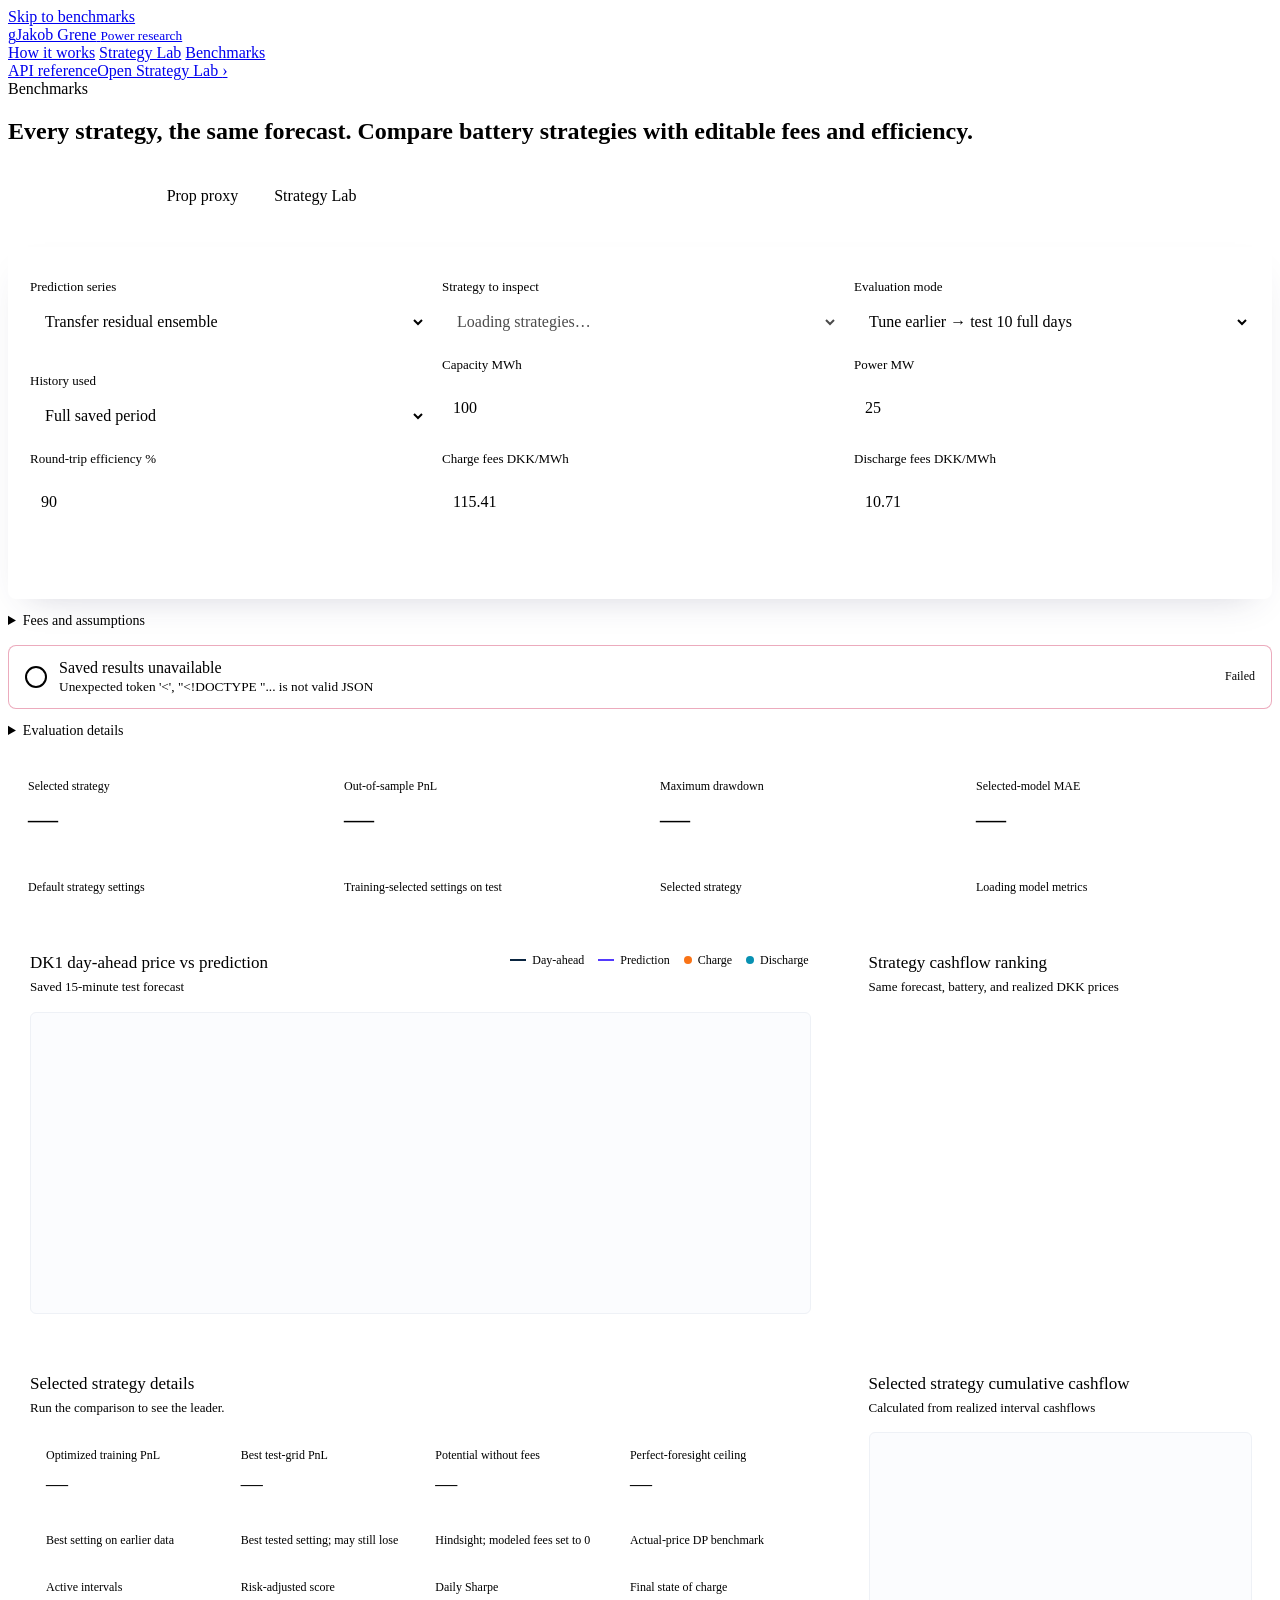
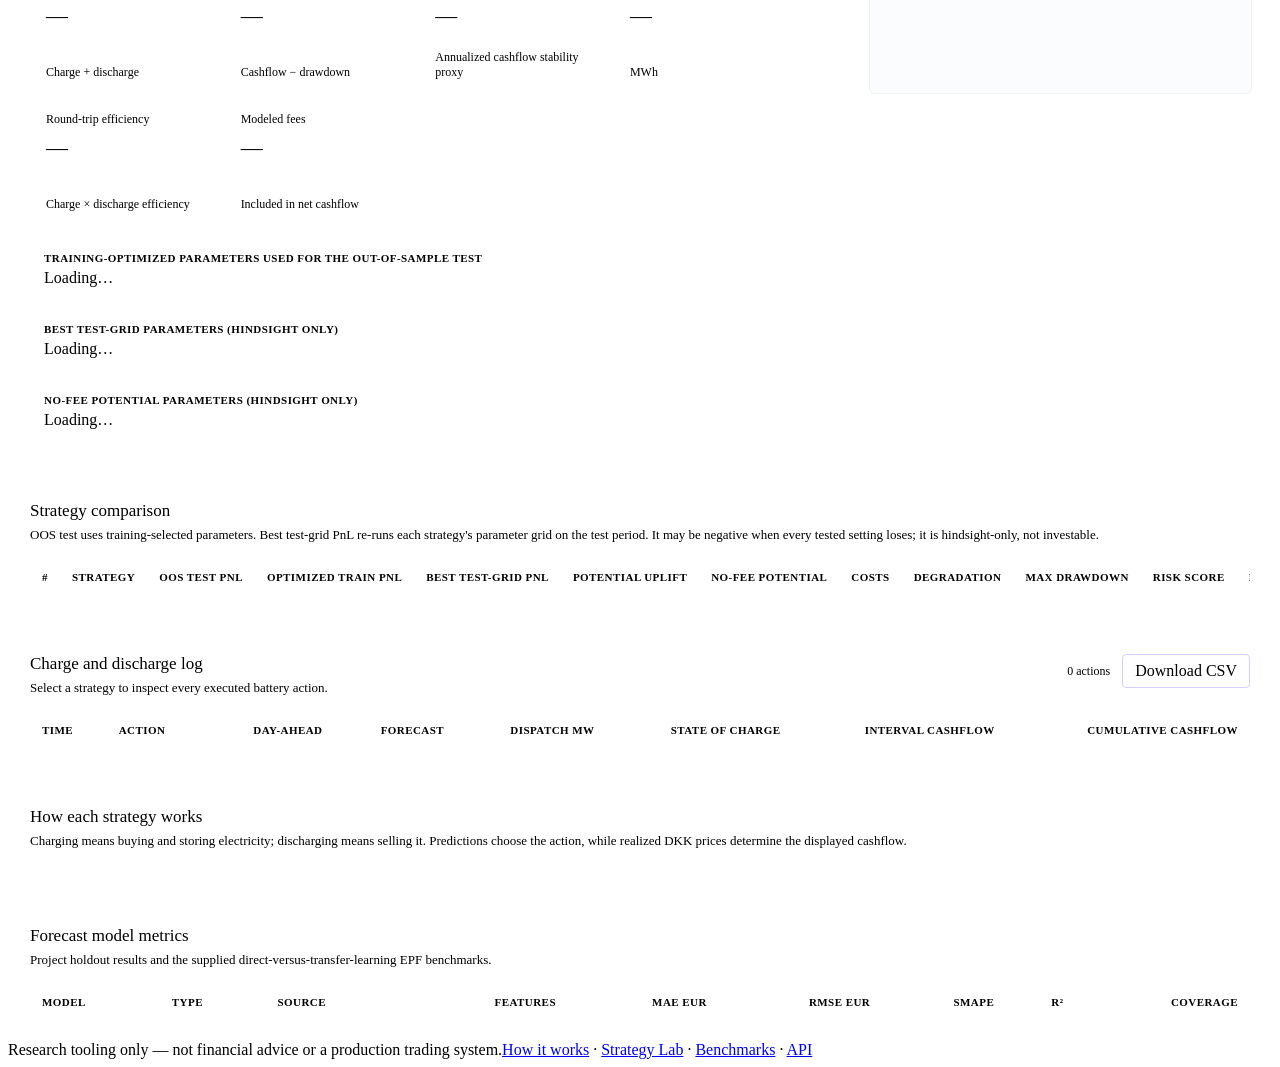
==== public/benchmarks.html @ 7d540d66 "Put the Strategy Lab on the landing page; move benchmarks to /benchmarks.html" ====
<!doctype html>
<html lang="en">
<head>
  <meta charset="utf-8">
  <meta name="viewport" content="width=device-width, initial-scale=1">
  <title>Benchmarks &#183; Power Trading Research</title>
  <meta name="description" content="Out-of-sample comparison of forecast-driven DK1 battery and long/short strategies on the same 15-minute forecast.">
  <link rel="stylesheet" href="/site.css">
  <script src="/analytics.js" defer></script>
  <style>
    /* Benchmark dashboard, light theme. Scoped to .dash so it never restyles site chrome. */
    .dash{--blue:#0a2540;--fc:#533afd;--orange:#d97706;--charge:#f97316;--discharge:#0891b2}
    .workspace-nav{display:inline-flex;gap:4px;padding:4px;margin-bottom:20px;border:1px solid var(--line);border-radius:8px;background:#fff}
    .workspace-nav button,.workspace-nav a{display:flex;align-items:center;justify-content:center;min-height:38px;padding:8px 16px;border:0;border-radius:5px;background:transparent;color:var(--ink);font:500 14px/1.2 var(--font);text-decoration:none;cursor:pointer}
    .workspace-nav button:hover,.workspace-nav a:hover{background:var(--bg-soft)}
    .workspace-nav .active{background:var(--accent);color:#fff}.workspace-nav .active:hover{background:var(--accent-hover)}
    .dash .controls{display:grid;grid-template-columns:repeat(3,minmax(0,1fr));gap:4px 16px;align-items:end;padding:22px;border:1px solid var(--line);border-radius:8px;background:#fff;box-shadow:0 15px 35px -20px rgba(50,50,93,.25)}
    .dash .controls>div{min-width:0}
    .dash label{display:block;margin:10px 0 6px;color:var(--ink);font-size:13px;font-weight:500}
    .dash select,.dash input{width:100%;min-width:0;min-height:42px;padding:8px 11px;border:1px solid var(--line-strong);border-radius:4px;background:#fff;color:var(--ink);font:14px var(--font)}
    .dash select:focus,.dash input:focus{outline:none;border-color:var(--accent);box-shadow:0 0 0 3px rgba(83,58,253,.15)}
    .dash .controls button{min-height:42px;border:0;border-radius:4px;padding:0 18px;background:var(--accent);color:#fff;font:500 14px var(--font);cursor:pointer}
    .dash .controls button:hover{background:var(--accent-hover)}
    .dash button:disabled{opacity:.55;cursor:wait}
    .help-details{margin:14px 0 0;color:var(--muted);font-size:14px}.help-details summary{cursor:pointer;color:var(--ink);font-weight:500}.help-details:has(>div[hidden]){display:none}
    .cost-note{margin:10px 0 0;color:var(--muted);font-size:13px;line-height:1.65}.cost-note strong{color:var(--ink)}
    .optimization-note{margin:10px 0 0;padding:12px 14px;color:var(--muted);border-left:3px solid var(--accent);background:var(--accent-soft);font-size:13px;line-height:1.65}.optimization-note strong{color:var(--ink)}
    .calculation-state{display:grid;grid-template-columns:auto minmax(0,1fr) auto;align-items:center;gap:12px;margin:16px 0 0;padding:13px 16px;border:1px solid #d5ceff;border-radius:8px;background:#fff;color:var(--ink)}
    .calculation-state strong,.calculation-state span{display:block}.calculation-state strong{font-weight:500}
    .calculation-state small{display:block;margin-top:2px;color:var(--muted)}
    .calculation-spinner{width:18px;height:18px;border:2px solid rgba(83,58,253,.2);border-top-color:var(--accent);border-radius:50%;animation:spin .8s linear infinite}
    .calculation-state.ok{border-color:rgba(11,138,94,.35)}.calculation-state.ok .calculation-spinner{border-color:var(--green);animation:none}
    .calculation-state.dirty{border-color:rgba(217,119,6,.4)}.calculation-state.dirty .calculation-spinner{border-color:var(--orange);animation:none}
    .calculation-state.bad{border-color:rgba(207,46,91,.4)}.calculation-state.bad .calculation-spinner{border-color:var(--red);animation:none}
    .calculation-elapsed{color:var(--muted);font-size:12px;font-variant-numeric:tabular-nums}
    body.is-calculating .dash .metrics,body.is-calculating .dash .grid{opacity:.55;pointer-events:none;transition:opacity .18s ease}
    @keyframes spin{to{transform:rotate(360deg)}}
    .dash .metrics{display:grid;grid-template-columns:repeat(4,minmax(0,1fr));gap:0;margin:20px 0 16px;border:1px solid var(--line);border-radius:8px;background:#fff;overflow:hidden}
    .dash .metric{display:flex;flex-direction:column;min-width:0;padding:20px;min-height:116px;border-right:1px solid var(--line)}
    .dash .metric:last-child{border-right:0}
    .dash .metric span{color:var(--muted);font-size:12px}
    .dash .metric strong{display:block;margin:8px 0 4px;color:var(--ink);font-weight:300;font-size:clamp(21px,2.4vw,30px);letter-spacing:-.02em;overflow-wrap:anywhere}
    .dash .metric small{display:block;margin-top:auto;color:var(--muted);font-size:12px}
    .dash .detail-metrics{grid-template-columns:repeat(4,minmax(0,1fr));margin:10px 0 0;border:0;border-top:1px solid var(--line);border-radius:0}
    .dash .detail-metrics .metric{border-bottom:1px solid var(--line);min-height:100px;padding:16px}
    .dash .detail-metrics .metric:nth-child(4n){border-right:0}
    .dash .detail-metrics .metric strong{font-size:22px}
    .grid{display:grid;grid-template-columns:1.45fr .75fr;gap:16px;margin-top:16px}
    .card{padding:22px;min-width:0;border:1px solid var(--line);border-radius:8px;background:#fff}
    .card-head{display:flex;align-items:flex-start;justify-content:space-between;gap:18px;margin-bottom:14px}
    .card h2{margin:0;color:var(--ink);font-size:17px;font-weight:500}
    .card p{margin:4px 0 0;color:var(--muted);font-size:13px;line-height:1.6}
    .dash canvas{display:block;width:100%;height:300px;border-radius:6px;background:#fbfcfe;border:1px solid #eef1f6}
    #cashflowChart,#imbalanceChart{height:260px}
    .imbalance-card{grid-column:1/-1}.cashflow-card{grid-column:2;grid-row:2;align-self:start}.strategy-details-card{grid-column:1;grid-row:2}
    .legend{display:flex;flex-wrap:wrap;gap:8px 14px;color:var(--muted);font-size:12px}
    .legend span::before{content:"";display:inline-block;width:16px;height:2px;margin:0 6px 3px 0;background:var(--blue)}
    .legend .forecast::before{background:var(--fc)}.legend .imbalance::before{background:var(--orange)}
    .legend .charge::before,.legend .discharge::before{width:8px;height:8px;margin-bottom:0;border-radius:50%;background:var(--charge)}
    .legend .discharge::before{background:var(--discharge)}
    .ranking{display:grid;gap:12px;margin-top:15px}
    .rank-row{display:grid;grid-template-columns:24px minmax(110px,1fr) 1.3fr auto;align-items:center;gap:10px;font-size:14px;color:var(--ink)}
    .rank{color:var(--muted);font:12px var(--mono)}
    .rank-name{overflow:hidden;text-overflow:ellipsis;white-space:nowrap}
    .bar-track{height:6px;overflow:hidden;border-radius:3px;background:#eef1f6}
    .bar{display:block;height:100%;border-radius:inherit;background:linear-gradient(90deg,#7a5cff,var(--accent))}
    .bar.negative{background:var(--red)}
    .rank-value{min-width:82px;text-align:right;font-variant-numeric:tabular-nums}
    .wide{grid-column:1/-1}
    .dash .table-wrap{overflow:auto;border:1px solid var(--line);border-radius:6px}
    .dash table{width:100%;border-collapse:collapse;min-width:880px;font-size:13px}
    .dash th,.dash td{padding:11px 12px;border-bottom:1px solid var(--line);text-align:left;white-space:nowrap;color:var(--ink)}
    .dash th{position:sticky;top:0;z-index:1;color:var(--muted);background:var(--bg-soft);font-size:11px;font-weight:600;letter-spacing:.04em;text-transform:uppercase}
    .dash td.num,.dash th.num{text-align:right;font-variant-numeric:tabular-nums}
    .dash tbody tr:last-child td{border-bottom:0}
    .positive{color:var(--green)!important}.negative-text{color:var(--red)!important}
    tr.selected-row{background:var(--accent-soft)}tr.strategy-row{cursor:pointer}tr.strategy-row:hover{background:#fafbff}
    .model-table{min-width:780px}.log-wrap{max-height:520px}
    .log-actions{display:flex;align-items:center;gap:12px}.log-actions span{color:var(--muted);font-size:12px}
    .secondary-button{min-height:34px;padding:0 12px;border:1px solid #d5ceff;border-radius:4px;background:#fff;color:var(--accent);font:500 13px var(--font);cursor:pointer}
    .secondary-button:hover{border-color:var(--accent)}
    .action-badge{display:inline-flex;min-width:76px;justify-content:center;padding:3px 8px;border-radius:4px;font-size:11px;font-weight:600;text-transform:uppercase;letter-spacing:.03em}
    .action-badge.charge,.action-badge.short,.action-badge.short-spread{color:var(--red);background:rgba(207,46,91,.08)}
    .action-badge.discharge,.action-badge.long,.action-badge.long-spread{color:var(--green);background:rgba(11,138,94,.08)}
    .action-badge.exit,.action-badge.risk-off{color:var(--orange);background:rgba(217,119,6,.1)}
    .action-badge.imbalance-close-long,.action-badge.imbalance-close-short{color:#fff;background:var(--orange)}
    .strategy-guide{display:grid;grid-template-columns:repeat(2,minmax(0,1fr));align-items:stretch;gap:12px}
    .guide-item{display:grid;grid-template-rows:auto minmax(64px,1fr) auto auto;min-height:218px;padding:18px;border:1px solid var(--line);border-radius:8px;background:var(--bg-soft)}
    .guide-heading{display:flex;align-items:center;gap:10px;margin-bottom:8px}
    .guide-rank{display:grid;flex:0 0 26px;width:26px;height:26px;place-items:center;border-radius:5px;color:#fff;background:var(--accent);font:600 12px var(--mono)}
    .guide-item h3{margin:0;color:var(--ink);font-size:15px;font-weight:500}
    .guide-item p{margin:0;font-size:13px;line-height:1.6}
    .guide-result{display:flex;flex-wrap:wrap;align-items:flex-end;gap:7px 14px;margin-top:12px;padding-top:12px;border-top:1px solid var(--line);color:var(--muted);font-size:12px}
    .guide-result strong{color:var(--ink);font-weight:600}
    .guide-settings{min-height:40px;margin-top:8px;color:var(--muted);font:12px/1.5 var(--mono)}
    .settings-box{margin-top:12px;padding:12px 14px;border:1px solid var(--line);border-radius:6px;background:var(--bg-soft)}
    .settings-box span{display:block;margin-bottom:5px;color:var(--muted);font-size:11px;font-weight:600;letter-spacing:.04em;text-transform:uppercase}
    .settings-box code{color:var(--ink);font:12px/1.5 var(--mono);white-space:normal;word-break:break-word}
    .cta-card{display:flex;align-items:center;justify-content:space-between;gap:28px;flex-wrap:wrap;padding:40px;border-radius:12px;background:var(--navy);color:var(--navy-text);box-shadow:var(--shadow);position:relative;overflow:hidden}
    .cta-card h2{margin:0;color:#fff;font-weight:300;font-size:clamp(28px,3.2vw,38px);letter-spacing:-.02em;line-height:1.15}
    .cta-card h2 span{color:#a5b4fc}
    .cta-card p{margin:10px 0 0;color:var(--navy-muted);max-width:56ch}
    .cta-card code{color:var(--amber);font:13px var(--mono)}
    @media (max-width:1000px){.dash .controls{grid-template-columns:repeat(2,minmax(0,1fr))}.grid{grid-template-columns:1fr}.dash .metrics{grid-template-columns:repeat(2,1fr)}.dash .metric:nth-child(2n){border-right:0}.dash .metrics:not(.detail-metrics) .metric:nth-child(-n+2){border-bottom:1px solid var(--line)}.cashflow-card,.strategy-details-card{grid-column:1;grid-row:auto;align-self:stretch}.dash .detail-metrics{grid-template-columns:repeat(2,minmax(0,1fr))}}
    @media (max-width:700px){.strategy-guide{grid-template-columns:1fr}.workspace-nav{display:flex;flex-wrap:wrap}.workspace-nav button,.workspace-nav a{flex:1;padding:8px 10px;font-size:13px}.cta-card{padding:28px 22px}}
    @media (max-width:560px){.dash .controls{grid-template-columns:1fr;padding:16px}.calculation-state{grid-template-columns:auto 1fr}.calculation-elapsed{grid-column:2}.dash .metric{min-height:96px;padding:14px}.card{padding:16px}.rank-row{grid-template-columns:20px 1fr auto}.bar-track{display:none}}
  </style>
<body>
<a class="skip-link" href="#benchmarks">Skip to benchmarks</a>
<header class="site-header">
  <div class="wrap">
    <a class="brand" href="/"><span class="brand-mark" aria-hidden="true">g</span><span class="brand-name">Jakob Grene</span> <small>Power research</small></a>
    <nav class="site-nav" aria-label="Site">
      <a href="/#model">How it works</a>
      <a href="/#lab">Strategy Lab</a>
      <a href="/benchmarks.html" aria-current="page">Benchmarks</a>
    </nav>
    <div class="header-actions"><a class="btn btn-ghost" href="/api/docs">API reference</a><a class="btn btn-primary" href="/#lab">Open Strategy Lab <span class="chev" aria-hidden="true">&#8250;</span></a></div>
  </div>
</header>

<main>
  <section class="section soft bench-page" id="benchmarks" aria-labelledby="bench-title">
    <div class="wrap dash">
      <div class="section-head">
        <span class="kicker">Benchmarks</span>
        <div><h1 class="display" id="bench-title">Every strategy, the same forecast. <span class="soft" id="pageLede">Compare forecast-driven battery strategies across the saved 15-minute test predictions.</span></h1></div>
      </div>
  <nav class="workspace-nav" aria-label="Workspace"><button type="button" class="active" data-trading-setup="battery" aria-pressed="true">Physical battery</button><button type="button" data-trading-setup="prop" aria-pressed="false">Prop proxy</button><a href="/#lab">Strategy Lab</a></nav>
  <section class="controls" aria-label="Analysis controls">

    <div><label for="forecast">Prediction series</label><select id="forecast"><option value="Prediction">Transfer residual ensemble</option><option value="Hourly_Baseline">Hourly baseline</option><option value="Direct_15min_Prediction">Direct 15-minute ensemble</option></select></div>
    <div><label for="strategy">Strategy to inspect</label><select id="strategy" disabled><option value="">Loading strategies…</option></select></div>
    <div><label for="mode">Evaluation mode</label><select id="mode"><option value="optimized">Tune earlier → test 10 full days</option><option value="fixed">Fixed defaults</option></select></div>
    <div><label for="window">History used</label><select id="window"><option value="">Full saved period</option><option value="14">Last 14 days</option><option value="7">Last 7 days</option></select></div>
    <div data-setup-control="battery"><label for="capacity">Capacity MWh</label><input id="capacity" type="number" min="1" step="10" value="100"></div>
    <div data-setup-control="battery"><label for="power">Power MW</label><input id="power" type="number" min="1" step="5" value="25"></div>
    <div data-setup-control="battery"><label for="roundTrip">Round-trip efficiency %</label><input id="roundTrip" type="number" min="1" max="100" step="1" value="90"></div>
    <div class="fee-control" data-setup-control="battery"><label for="chargeFee">Charge fees DKK/MWh</label><input id="chargeFee" type="number" min="0" step="0.01" value="115.41"></div>
    <div class="fee-control" data-setup-control="battery"><label for="dischargeFee">Discharge fees DKK/MWh</label><input id="dischargeFee" type="number" min="0" step="0.01" value="10.71"></div>
    <div data-setup-control="prop" hidden><label for="startingCapital">Starting capital DKK</label><input id="startingCapital" type="number" min="1000" step="10000" value="100000"></div>
    <div data-setup-control="prop" hidden><label for="positionSize">Position size MWh</label><input id="positionSize" type="number" min="0.1" step="1" value="10"></div>
    <div data-setup-control="prop" hidden><label for="transactionCost">Trading cost DKK/MWh</label><input id="transactionCost" type="number" min="0" step="0.01" value="0.41"></div>
    <div class="fee-control" data-setup-control="prop" hidden><label for="dailyLossLimit">Daily loss limit DKK</label><input id="dailyLossLimit" type="number" min="0" step="500" value="5000"></div>
    <button id="run">Compare strategies</button>
  </section>
  <details class="help-details"><summary>Fees and assumptions</summary><div class="cost-note" id="batteryNote"><strong>DK1 2026 distribution-connected assumption:</strong> charge fee = Energinet system 72 + network 43 + Nord Pool 0.41; discharge fee = Energinet feed-in 5 + production balance 5.30 + Nord Pool 0.41 DKK/MWh. Excludes local DSO tariffs, electricity tax, VAT, fixed/capacity charges, imbalance costs, and Nord Pool currency service. The no-fee potential reruns each strategy with all three modeled trading fees set to zero; efficiency and degradation still apply. Sources: <a href="https://energinet.dk/media/ikylsqle/energinets_tarifkatalog_2026.pdf" target="_blank" rel="noreferrer">Energinet</a> and <a href="https://www.nordpoolgroup.com/4a7ad8/globalassets/trading-and-services/nord-pool-fee-schedule-2026-nordic-and-baltic-market.pdf" target="_blank" rel="noreferrer">Nord Pool</a>.</div></details>
  <details class="help-details"><summary>Settlement assumptions</summary><div class="cost-note" id="propNote" hidden><strong>Daily Prop lifecycle:</strong> positions use the next observed day-ahead move as a synthetic pre-delivery close proxy. Any position still open at the final DK1 interval is automatically closed and settled at that interval's realized imbalance price, including the closing cost. Imbalance is settlement data only and never enters a strategy signal.</div></details>
  <div class="calculation-state" id="calculationState" role="status" aria-live="polite">
    <span class="calculation-spinner" aria-hidden="true"></span>
    <div><strong id="statusText">Loading saved results…</strong><small id="statusDetail">Reading the deployment snapshot. No optimization is running.</small></div>
    <span class="calculation-elapsed" id="calculationElapsed">Saved</span>
  </div>
  <details class="help-details"><summary>Evaluation details</summary><div class="optimization-note" id="optimizationNote">Preparing chronological train/test evaluation…</div></details>

  <section class="metrics">
    <article class="metric"><span>Selected strategy</span><strong id="bestStrategy">—</strong><small id="bestStrategyNote">Default strategy settings</small></article>
    <article class="metric"><span>Out-of-sample PnL</span><strong id="bestCashflow">—</strong><small>Training-selected settings on test</small></article>
    <article class="metric"><span>Maximum drawdown</span><strong id="bestDrawdown">—</strong><small>Selected strategy</small></article>
    <article class="metric"><span>Selected-model MAE</span><strong id="modelMae">—</strong><small id="datasetNote">Loading model metrics</small></article>
  </section>

  <section class="grid">
    <article class="card">
      <div class="card-head"><div><h2 id="priceChartTitle">DK1 day-ahead price vs prediction</h2><p id="priceSubtitle">Saved 15-minute test forecast</p></div><div class="legend"><span class="actual">Day-ahead</span><span class="forecast" id="forecastLegend">Prediction</span><span class="charge" id="buyLegend">Charge</span><span class="discharge" id="sellLegend">Discharge</span></div></div>
      <canvas id="priceChart"></canvas>
    </article>
    <article class="card">
      <div class="card-head"><div><h2>Strategy cashflow ranking</h2><p id="rankingSubtitle">Same forecast, battery, and realized prices</p></div></div>
      <div class="ranking" id="ranking"></div>
    </article>
    <article class="card cashflow-card">
      <div class="card-head"><div><h2>Selected strategy cumulative cashflow</h2><p id="cashSubtitle">Calculated from realized interval cashflows</p></div></div>
      <canvas id="cashflowChart"></canvas>
    </article>
    <article class="card strategy-details-card">
      <div class="card-head"><div><h2>Selected strategy details</h2><p id="strategyDescription">Run the comparison to see the leader.</p></div></div>
      <div class="metrics detail-metrics">
        <div class="metric"><span>Optimized training PnL</span><strong id="trainCashflow">—</strong><small>Best setting on earlier data</small></div>
        <div class="metric"><span>Best test-grid PnL</span><strong id="testPotentialCashflow">—</strong><small>Best tested setting; may still lose</small></div>
        <div class="metric"><span id="noCostPotentialLabel">Potential without fees</span><strong id="noFeePotentialCashflow">—</strong><small id="noCostPotentialNote">Hindsight; modeled fees set to 0</small></div>
        <div class="metric"><span>Perfect-foresight ceiling</span><strong id="oracleCashflow">—</strong><small id="oracleNote">Actual-price DP benchmark</small></div>
        <div class="metric"><span>Active intervals</span><strong id="activeIntervals">—</strong><small id="activeIntervalsNote">Charge + discharge</small></div>
        <div class="metric"><span>Risk-adjusted score</span><strong id="riskScore">—</strong><small>Cashflow − drawdown</small></div>
        <div class="metric"><span id="dailySharpeLabel">Daily Sharpe</span><strong id="dailySharpe">—</strong><small id="sharpeNote">Annualized cashflow stability proxy</small></div>
        <div class="metric"><span id="capitalMetricLabel">Final state of charge</span><strong id="capitalMetricValue">—</strong><small id="capitalMetricNote">MWh</small></div>
        <div class="metric"><span id="setupMetricLabel">Round-trip efficiency</span><strong id="setupMetricValue">—</strong><small id="setupMetricNote">Charge × discharge efficiency</small></div>
        <div class="metric"><span id="costMetricLabel">Modeled fees</span><strong id="modeledFees">—</strong><small id="costMetricNote">Included in net cashflow</small></div>
      </div>
      <div class="settings-box"><span>Training-optimized parameters used for the out-of-sample test</span><code id="strategySettings">Loading…</code></div>
      <div class="settings-box"><span>Best test-grid parameters (hindsight only)</span><code id="testPotentialSettings">Loading…</code></div>
      <div class="settings-box"><span id="noCostSettingsLabel">No-fee potential parameters (hindsight only)</span><code id="noFeePotentialSettings">Loading…</code></div>
    </article>

    <article class="card imbalance-card" id="imbalanceChartCard" hidden>
      <div class="card-head"><div><h2>DK1 imbalance settlement price</h2><p id="imbalanceSubtitle">Realized settlement price; not used to create signals</p></div><div class="legend"><span class="imbalance">Imbalance</span><span class="charge">EOD long close</span><span class="discharge">EOD short close</span></div></div>
      <canvas id="imbalanceChart"></canvas>
    </article>

    <article class="card wide">
      <div class="card-head"><div><h2>Strategy comparison</h2><p>OOS test uses training-selected parameters. Best test-grid PnL re-runs each strategy's parameter grid on the test period. It may be negative when every tested setting loses; it is hindsight-only, not investable.</p></div></div>
      <div class="table-wrap"><table><thead><tr><th>#</th><th>Strategy</th><th class="num">OOS test PnL</th><th class="num">Optimized train PnL</th><th class="num">Best test-grid PnL</th><th class="num">Potential uplift</th><th class="num" id="noCostTableHeader">No-fee potential</th><th class="num">Costs</th><th class="num" id="secondaryMetricHeader">Degradation</th><th class="num">Max drawdown</th><th class="num">Risk score</th><th class="num" id="dailySharpeHeader">Daily Sharpe</th><th class="num">Active</th><th class="num" id="buyActionHeader">Charge</th><th class="num" id="sellActionHeader">Discharge</th></tr></thead><tbody id="strategyRows"></tbody></table></div>
    </article>

    <article class="card wide">
      <div class="card-head"><div><h2 id="tradeLogTitle">Charge and discharge log</h2><p id="tradeSubtitle">Select a strategy to inspect every executed battery action.</p></div><div class="log-actions"><span id="tradeCount">0 actions</span><button type="button" class="secondary-button" id="downloadLog">Download CSV</button></div></div>
      <div class="table-wrap log-wrap"><table><thead><tr><th>Time</th><th>Action</th><th class="num" id="actualPriceHeader">Day-ahead</th><th class="num" id="comparisonPriceHeader">Forecast</th><th class="num" id="exposureHeader">Dispatch MW</th><th class="num" id="stateHeader">State of charge</th><th class="num">Interval cashflow</th><th class="num">Cumulative cashflow</th></tr></thead><tbody id="tradeRows"></tbody></table></div>
    </article>

    <article class="card wide">
      <div class="card-head"><div><h2>How each strategy works</h2><p id="strategyGuideIntro">Charging means buying and storing electricity; discharging means selling it. Predictions choose the action, while realized prices determine the displayed cashflow.</p></div></div>
      <div class="strategy-guide" id="strategyGuide"></div>
    </article>

    <article class="card wide">
      <div class="card-head"><div><h2>Forecast model metrics</h2><p>Project holdout results and the supplied direct-versus-transfer-learning EPF benchmarks.</p></div></div>
      <div class="table-wrap"><table class="model-table"><thead><tr><th>Model</th><th>Type</th><th>Source</th><th class="num">Features</th><th class="num">MAE EUR</th><th class="num">RMSE EUR</th><th class="num">sMAPE</th><th class="num">R²</th><th class="num">Coverage</th></tr></thead><tbody id="modelRows"></tbody></table></div>
    </article>
  </section>
    </div>
  </section>
</main>
<footer class="site-footer"><div class="wrap"><span id="sourceNote">Research tooling only &#8212; not financial advice or a production trading system.</span><span><a href="/#model">How it works</a> &#183; <a href="/#lab">Strategy Lab</a> &#183; <a href="/benchmarks.html">Benchmarks</a> &#183; <a href="/api/docs">API</a></span></div></footer>
<script>
const $ = selector => document.querySelector(selector);
const state = { results:null, comparison:null, tradingSetup:new URLSearchParams(location.search).get('setup')==='prop'?'prop':'battery', dirty:false, savedComparisons:new Map(), requestCache:new Map() };
const dkk = new Intl.NumberFormat('en-DK',{maximumFractionDigits:0});
const colors = { actual:'#0a2540', forecast:'#533afd', imbalance:'#d97706', charge:'#f97316', discharge:'#0891b2', grid:'#e6ebf1', muted:'#5f6f86', green:'#0b8a5e', red:'#cf2e5b' };
const modelNames = { Prediction:'Transfer residual ensemble', Hourly_Baseline:'Hourly baseline only', Direct_15min_Prediction:'Direct 15-min ensemble' };
let calculationTimer=null;

function fmt(value,digits=2){ return value==null || !Number.isFinite(Number(value)) ? '—' : Number(value).toLocaleString('en-DK',{maximumFractionDigits:digits}); }
function cash(value){ return value==null ? '—' : `${dkk.format(value)} DKK`; }
function pct(value){ return value==null || !Number.isFinite(Number(value)) ? '—' : `${fmt(value,2)}%`; }
function selectedDays(){ const value=$('#window').value; return value ? Number(value) : null; }
function isProp(){ return state.tradingSetup==='prop'; }
function isImbalance(){ return state.tradingSetup==='imbalance'; }
function isDirectional(){ return isProp()||isImbalance(); }
function actionNames(){ return isImbalance()?{buy:'long-spread',sell:'short-spread',buyLabel:'Long unclosed',sellLabel:'Short unclosed'}:isProp()?{buy:'long',sell:'short',buyLabel:'Long',sellLabel:'Short'}:{buy:'charge',sell:'discharge',buyLabel:'Charge',sellLabel:'Discharge'}; }
function setStatus(text,kind='loading',detail=''){
  $('#statusText').textContent=text; $('#statusDetail').textContent=detail;
  $('#calculationState').className=`calculation-state ${['ok','dirty','bad'].includes(kind)?kind:''}`;
}
function setCalculating(active,optimize=false){
  const controls=document.querySelectorAll('.controls select,.controls input,.controls button');
  controls.forEach(control=>{control.disabled=active});
  document.body.classList.toggle('is-calculating',active);
  document.querySelector('main').setAttribute('aria-busy',String(active));
  clearInterval(calculationTimer); calculationTimer=null;
  if(active){
    const started=Date.now(); const elapsed=$('#calculationElapsed');
    const updateElapsed=()=>{elapsed.textContent=`${Math.floor((Date.now()-started)/1000)}s elapsed`};
    updateElapsed(); calculationTimer=setInterval(updateElapsed,1000);
    $('#run').textContent='Calculating…';
    const count=isDirectional()?12:16; const costLabel=isDirectional()?'cost-adjusted and zero-cost':'fee-adjusted and zero-fee';
    setStatus('Calculating strategy results…','loading',optimize?`Searching training grids, testing unseen days, and calculating ${costLabel} potential across ${count} strategies.`:`Running ${count} fixed strategies with ${costLabel} counterfactuals.`);
  }else{
    $('#run').textContent='Compare strategies';
    $('#calculationElapsed').textContent=$('#calculationState').classList.contains('bad')?'Failed':'Complete';
    $('#strategy').disabled=!state.comparison;
  }
}
function metricForForecast(metrics,forecast){ return metrics.find(row=>row.Model===modelNames[forecast]); }

function comparisonRequest(){
  const days=selectedDays(); const roundTrip=Number($('#roundTrip').value)/100; const oneWayEfficiency=Math.sqrt(roundTrip); const dailyLoss=Number($('#dailyLossLimit').value);
  return {forecast_col:$('#forecast').value,strategy:null,days,optimize:$('#mode').value==='optimized',test_days:10,trading_setup:state.tradingSetup,battery:{capacity_mwh:Number($('#capacity').value),power_mw:Number($('#power').value),initial_soc_mwh:0,charge_efficiency:oneWayEfficiency,discharge_efficiency:oneWayEfficiency,charge_fee_per_mwh:Number($('#chargeFee').value),discharge_fee_per_mwh:Number($('#dischargeFee').value)},prop:{initial_capital_dkk:Number($('#startingCapital').value),position_size_mwh:Number($('#positionSize').value),transaction_cost_dkk_per_mwh:Number($('#transactionCost').value),max_daily_loss_dkk:dailyLoss>0?dailyLoss:null}};
}

function controlsMatchComparison(data){
  const request=comparisonRequest(),same=(left,right)=>Math.abs(Number(left)-Number(right))<1e-8;
  if(request.forecast_col!==data.forecast_col||request.optimize!==(data.evaluation.mode==='out_of_sample_optimization')||request.days!==(data.request?.days??null))return false;
  if(isDirectional())return same(request.prop.initial_capital_dkk,data.prop.initial_capital_dkk)&&same(request.prop.position_size_mwh,data.prop.position_size_mwh)&&same(request.prop.transaction_cost_dkk_per_mwh,data.prop.transaction_cost_dkk_per_mwh)&&request.prop.max_daily_loss_dkk==data.prop.max_daily_loss_dkk;
  return same(request.battery.capacity_mwh,data.battery.capacity_mwh)&&same(request.battery.power_mw,data.battery.power_mw)&&same(request.battery.charge_efficiency,data.battery.charge_efficiency)&&same(request.battery.discharge_efficiency,data.battery.discharge_efficiency)&&same(request.battery.charge_fee_per_mwh,data.battery.charge_fee_per_mwh)&&same(request.battery.discharge_fee_per_mwh,data.battery.discharge_fee_per_mwh);
}

function markDirty(){
  if(!state.comparison)return;
  state.dirty=true; $('#calculationElapsed').textContent='Not run';
  setStatus('Settings changed','dirty','The displayed results are unchanged. Click Compare strategies to calculate these settings.');
}

function updateSetupUI(){
  const visibleSetup=isDirectional()?'prop':'battery';
  document.querySelectorAll('[data-trading-setup]').forEach(button=>{const active=button.dataset.tradingSetup===visibleSetup;button.classList.toggle('active',active);button.setAttribute('aria-pressed',String(active))});
  document.querySelectorAll('[data-setup-control]').forEach(control=>{control.hidden=!control.dataset.setupControl.split(' ').includes(state.tradingSetup)});
  $('#batteryNote').hidden=state.tradingSetup!=='battery'; $('#propNote').hidden=!isProp(); $('#imbalanceChartCard').hidden=!isProp(); $('#forecastLegend').hidden=false;
  $('#priceChartTitle').textContent='DK1 day-ahead price vs prediction';
  $('#pageLede').textContent=isProp()?'Compare long/short strategies with daily settlement.':'Compare battery strategies with editable fees and efficiency.';
  $('#rankingSubtitle').textContent=isProp()?'Same forecast, daily position lifecycle, costs, and realized settlement prices':'Same forecast, battery, and realized DKK prices';
  $('#buyLegend').textContent=isProp()?'Long':'Charge'; $('#sellLegend').textContent=isProp()?'Short':'Discharge';
  $('#strategyGuideIntro').textContent=isProp()?'Buy/charge signals become long positions and sell/discharge signals become short positions. Positions use the next realized DK1 day-ahead move until the daily deadline; anything still open then is settled at the realized imbalance price and forced flat.':'Charging means buying and storing electricity; discharging means selling it. Predictions choose the action, while realized DKK prices determine the displayed cashflow.';
  $('#tradeLogTitle').textContent=isProp()?'Daily Prop position log':'Charge and discharge log';
  $('#actualPriceHeader').textContent='Day-ahead'; $('#comparisonPriceHeader').textContent=isProp()?'Forecast / settlement':'Forecast';
  $('#exposureHeader').textContent=isProp()?'Position MWh':'Dispatch MW'; $('#stateHeader').textContent=isProp()?'Price move / spread':'State of charge';
  $('#buyActionHeader').textContent=isProp()?'Long':'Charge'; $('#sellActionHeader').textContent=isProp()?'Short':'Discharge'; $('#secondaryMetricHeader').textContent=isDirectional()?'Return':'Degradation';
  $('#noCostPotentialLabel').textContent=isDirectional()?'Potential without costs':'Potential without fees'; $('#noCostPotentialNote').textContent=isDirectional()?'Hindsight; trading cost set to 0':'Hindsight; modeled fees set to 0'; $('#noCostSettingsLabel').textContent=isDirectional()?'Zero-cost potential parameters (hindsight only)':'No-fee potential parameters (hindsight only)';
  $('#noCostTableHeader').textContent=isDirectional()?'Zero-cost potential':'No-fee potential';
}

function drawLineChart(canvas,rows,series){
  const ctx=canvas.getContext('2d'); const rect=canvas.getBoundingClientRect(); const scale=devicePixelRatio||1;
  canvas.width=Math.round(rect.width*scale); canvas.height=Math.round(rect.height*scale); ctx.scale(scale,scale);
  const width=rect.width,height=rect.height,margin={l:58,r:16,t:18,b:38};
  const innerW=width-margin.l-margin.r,innerH=height-margin.t-margin.b;
  const values=[]; rows.forEach(row=>series.forEach(s=>{const v=Number(row[s.key]);if(Number.isFinite(v))values.push(v)}));
  ctx.clearRect(0,0,width,height); if(!rows.length||!values.length)return;
  let min=Math.min(...values),max=Math.max(...values); const pad=Math.max((max-min)*.08,1); min-=pad;max+=pad;
  const x=i=>margin.l+(rows.length===1?0:i/(rows.length-1))*innerW; const y=v=>margin.t+(1-(v-min)/(max-min))*innerH;
  ctx.font='11px system-ui'; ctx.fillStyle=colors.muted; ctx.textAlign='right'; ctx.textBaseline='middle';
  for(let i=0;i<=4;i++){const value=min+i*(max-min)/4,yy=y(value);ctx.strokeStyle=colors.grid;ctx.lineWidth=1;ctx.beginPath();ctx.moveTo(margin.l,yy);ctx.lineTo(width-margin.r,yy);ctx.stroke();ctx.fillText(value.toFixed(0),margin.l-8,yy)}
  ctx.textAlign='center';ctx.textBaseline='top'; const ticks=5;
  for(let i=0;i<ticks;i++){const idx=Math.round(i*(rows.length-1)/(ticks-1));const label=new Date(rows[idx].HourUTC).toLocaleDateString('en-DK',{month:'short',day:'numeric'});ctx.fillText(label,x(idx),height-margin.b+12)}
  series.forEach(s=>{
    if(s.type==='markers'){
      rows.forEach((row,i)=>{
        if(row.Action!==s.action)return; const v=Number(row[s.key]); if(!Number.isFinite(v))return;
        const xx=x(i),yy=y(v),size=s.size||5.5; ctx.save();ctx.fillStyle=s.color;ctx.strokeStyle='#ffffff';ctx.lineWidth=1.5;ctx.beginPath();
        if(s.shape==='down'){ctx.moveTo(xx-size,yy-size);ctx.lineTo(xx+size,yy-size);ctx.lineTo(xx,yy+size)}else{ctx.moveTo(xx-size,yy+size);ctx.lineTo(xx+size,yy+size);ctx.lineTo(xx,yy-size)}
        ctx.closePath();ctx.fill();ctx.stroke();ctx.restore();
      });
      return;
    }
    ctx.strokeStyle=s.color;ctx.lineWidth=s.width||1.8;ctx.setLineDash(s.dash||[]);ctx.beginPath();let started=false;rows.forEach((row,i)=>{const v=Number(row[s.key]);if(!Number.isFinite(v))return;if(!started){ctx.moveTo(x(i),y(v));started=true}else ctx.lineTo(x(i),y(v))});ctx.stroke();ctx.setLineDash([]);
  });
}

function renderPrice(){
  const rows=(state.comparison?.selected_strategy_series||[]).map(row=>({...row}));
  const names=actionNames();
  if(isDirectional()&&state.results?.prices){const imbalanceByTime=new Map(state.results.prices.map(row=>[new Date(row.HourUTC).getTime(),row.Imbalance_Price_DKK]));rows.forEach(row=>{row.Imbalance_Price_DKK=imbalanceByTime.get(new Date(row.HourUTC).getTime())})}
  const priceSeries=[{key:'Actual_Price',color:colors.actual,width:1.6},{key:'Forecast_Price',color:colors.forecast,width:1.8}];
  priceSeries.push({type:'markers',key:'Actual_Price',action:names.buy,shape:'down',color:colors.charge},{type:'markers',key:'Actual_Price',action:names.sell,shape:'up',color:colors.discharge});
  drawLineChart($('#priceChart'),rows,priceSeries);
  if(rows.length){const start=new Date(rows[0].HourUTC).toLocaleDateString('en-DK');const end=new Date(rows.at(-1).HourUTC).toLocaleDateString('en-DK');const buys=rows.filter(row=>row.Action===names.buy).length,sells=rows.filter(row=>row.Action===names.sell).length;$('#priceSubtitle').textContent=`${rows.length.toLocaleString()} intervals · ${buys} ${names.buyLabel.toLowerCase()} · ${sells} ${names.sellLabel.toLowerCase()} · ${start} to ${end}`}
  if(isProp()){
    drawLineChart($('#imbalanceChart'),rows,[{key:'Imbalance_Price_DKK',color:colors.imbalance,width:1.9},{type:'markers',key:'Imbalance_Price_DKK',action:'imbalance-close-long',shape:'down',color:colors.charge},{type:'markers',key:'Imbalance_Price_DKK',action:'imbalance-close-short',shape:'up',color:colors.discharge}]);
    const settlements=rows.filter(row=>row.EOD_Imbalance_Settlement).length;
    $('#imbalanceSubtitle').textContent=`Realized settlement price · ${settlements} end-of-day imbalance ${settlements===1?'close':'closes'} · never used as a signal`;
  }
}

function renderCashflow(){
  const rows=state.comparison?.selected_strategy_series||[];
  drawLineChart($('#cashflowChart'),rows,[{key:'Cumulative_Cashflow',color:colors.green,width:2.2}]);
}

function syncStrategySelector(data){
  const select=$('#strategy');
  select.innerHTML=data.strategies.map((row,index)=>`<option value="${row.Strategy}">#${index+1} · ${row.Strategy}</option>`).join('');
  select.value=data.selected_strategy;
  select.disabled=false;
}

function selectedTrades(){
  const names=actionNames(); return (state.comparison?.selected_strategy_series||[]).filter(row=>row.Action===names.buy||row.Action===names.sell||(isDirectional()&&Number(row.Transaction_Cost)>0));
}

function renderTradeLog(){
  const data=state.comparison,trades=selectedTrades(),names=actionNames();
  $('#tradeCount').textContent=`${trades.length.toLocaleString()} ${isDirectional()?'position rows':'actions'}`;
  $('#tradeSubtitle').textContent=`${data.selected_strategy} · ${data.evaluation.mode==='out_of_sample_optimization'?'unseen test period':'selected period'} · ${isProp()?'pre-delivery proxy with EOD imbalance fallback':'prices and cashflow'} in DKK/MWh and DKK`;
  $('#downloadLog').disabled=!trades.length;
  $('#tradeRows').innerHTML=trades.length?trades.map(row=>{
    const time=new Date(row.HourUTC).toLocaleString('en-DK',{year:'numeric',month:'2-digit',day:'2-digit',hour:'2-digit',minute:'2-digit'});
    const exposure=isDirectional()?fmt(Math.abs(row.Position_MWh),2):fmt(Math.abs(row.Dispatch_MW),2); const stateValue=isDirectional()?`${fmt(row.Price_Change_DKK,2)} DKK`:`${fmt(row.State_Of_Charge_MWh,2)} MWh`; const comparisonPrice=row.EOD_Imbalance_Settlement?row.Imbalance_Price_DKK:row.Forecast_Price; const actionLabel=row.Action===names.buy?names.buyLabel:row.Action===names.sell?names.sellLabel:row.Action==='imbalance-close-long'?'EOD long → imbalance':row.Action==='imbalance-close-short'?'EOD short → imbalance':row.Action;
    return `<tr><td>${time}</td><td><span class="action-badge ${row.Action}">${actionLabel}</span></td><td class="num">${fmt(row.Actual_Price,2)}</td><td class="num">${fmt(comparisonPrice,2)}</td><td class="num">${exposure}</td><td class="num">${stateValue}</td><td class="num ${row.Cashflow>=0?'positive':'negative-text'}">${cash(row.Cashflow)}</td><td class="num ${row.Cumulative_Cashflow>=0?'positive':'negative-text'}">${cash(row.Cumulative_Cashflow)}</td></tr>`;
  }).join(''):`<tr><td colspan="8">No ${isProp()?'long or short positions':'charge or discharge actions'} occurred for this strategy and window.</td></tr>`;
}

function downloadTradeLog(){
  const trades=selectedTrades(); if(!trades.length)return;
  const columns=isProp()?['HourUTC','Action','Settlement_Basis','Actual_Price','Forecast_Price','Imbalance_Price_DKK','Imbalance_Spread_DKK','Dominating_Direction','Position','Position_MWh','Position_After_Settlement','EOD_Imbalance_Settlement','Price_Change_DKK','Gross_Cashflow','Transaction_Cost','Cashflow','Cumulative_Cashflow','Equity_DKK']:isImbalance()?['HourUTC','Action','Actual_Price','Forecast_Price','Imbalance_Price_DKK','Imbalance_Spread_DKK','Dominating_Direction','Position','Position_MWh','Gross_Cashflow','Transaction_Cost','Cashflow','Cumulative_Cashflow','Equity_DKK']:['HourUTC','Action','Actual_Price','Forecast_Price','Dispatch_MW','State_Of_Charge_MWh','Cashflow','Cumulative_Cashflow'];
  const csv=[columns.join(','),...trades.map(row=>columns.map(column=>`"${String(row[column]??'').replaceAll('"','""')}"`).join(','))].join('\n');
  const url=URL.createObjectURL(new Blob([csv],{type:'text/csv;charset=utf-8'})); const link=document.createElement('a');
  link.href=url; link.download=`${state.comparison.selected_strategy.toLowerCase().replaceAll(' ','-')}-trade-log.csv`; link.click(); URL.revokeObjectURL(url);
}

function renderModelMetrics(){
  const metrics=state.results.model_metrics; const selected=metricForForecast(metrics,$('#forecast').value);
  $('#modelMae').textContent=selected?`${fmt(selected.MAE,2)} EUR/MWh`:'—'; $('#datasetNote').textContent=selected?selected.Model:'Model metric unavailable';
  $('#modelRows').innerHTML=metrics.map(row=>`<tr><td>${row.Model}</td><td>${row.Model_Type}</td><td>${row.Metric_Source||'—'}</td><td class="num">${fmt(row.Number_Features,0)}</td><td class="num">${fmt(row.MAE,2)}</td><td class="num">${fmt(row.RMSE,2)}</td><td class="num">${fmt(row.sMAPE,2)}%</td><td class="num">${fmt(row.R2,3)}</td><td class="num">${row.Test_Coverage_Pct==null?'—':`${fmt(row.Test_Coverage_Pct,0)}%`}</td></tr>`).join('');
}

function renderComparison(){
  const data=state.comparison,rows=data.strategies; syncStrategySelector(data);
  const selectedIndex=rows.findIndex(row=>row.Strategy===data.selected_strategy),selected=rows[selectedIndex];
  $('#bestStrategy').textContent=selected.Strategy; $('#bestCashflow').textContent=cash(selected.Cashflow); $('#bestDrawdown').textContent=cash(selected.Max_Drawdown);
  $('#bestStrategyNote').textContent=`Rank #${selectedIndex+1} · ${data.forecast_model}`; $('#trainCashflow').textContent=cash(selected.Train_Cashflow); $('#testPotentialCashflow').textContent=cash(selected.Test_Potential_Cashflow); $('#noFeePotentialCashflow').textContent=cash(selected.No_Fee_Potential_Cashflow); $('#oracleCashflow').textContent=cash(data.perfect_foresight_benchmark?.Cashflow); $('#activeIntervals').textContent=fmt(selected.Active_Intervals,0); $('#riskScore').textContent=cash(selected.Risk_Adjusted_Score);
  $('#dailySharpe').textContent=fmt(selected.Daily_Sharpe,2); $('#dailySharpeLabel').textContent=`${data.evaluation.daily_observations}-day daily Sharpe`; $('#dailySharpeHeader').textContent=`${data.evaluation.daily_observations}-day Sharpe`; $('#sharpeNote').textContent=`${data.evaluation.daily_observations} complete daily observations · annualized`; $('#modeledFees').textContent=cash(selected.Fee_Cost); $('#strategyDescription').textContent=selected.Description; $('#strategySettings').textContent=selected.Settings; $('#testPotentialSettings').textContent=selected.Test_Potential_Settings||'Available only in optimized mode'; $('#noFeePotentialSettings').textContent=selected.No_Fee_Potential_Settings||'Unavailable'; $('#cashSubtitle').textContent=`${selected.Strategy} · ${data.dataset.selected_rows.toLocaleString()} ${data.evaluation.mode==='out_of_sample_optimization'?'unseen test':'evaluation'} intervals · ${isProp()?'daily close with imbalance fallback':'physical battery cashflow'}`;
  if(isDirectional()){$('#capitalMetricLabel').textContent='Ending equity';$('#capitalMetricValue').textContent=cash(selected.Ending_Equity_DKK);$('#capitalMetricNote').textContent=`Started with ${cash(data.prop.initial_capital_dkk)}`;$('#setupMetricLabel').textContent='Return on capital';$('#setupMetricValue').textContent=pct(selected.Return_Pct);$('#setupMetricNote').textContent=`${fmt(data.prop.position_size_mwh,1)} MWh directional position`;$('#costMetricLabel').textContent='Trading costs';$('#costMetricNote').textContent='Position changes and EOD closes';$('#oracleNote').textContent='Hindsight daily path under the same close rule';$('#activeIntervalsNote').textContent='Long + short';}
  else{$('#capitalMetricLabel').textContent='Final state of charge';$('#capitalMetricValue').textContent=fmt(selected.Final_SOC_MWh,1);$('#capitalMetricNote').textContent='MWh';$('#setupMetricLabel').textContent='Round-trip efficiency';$('#setupMetricValue').textContent=`${fmt(selected.Round_Trip_Efficiency_Pct,1)}%`;$('#setupMetricNote').textContent='Charge × discharge efficiency';$('#costMetricLabel').textContent='Modeled fees';$('#costMetricNote').textContent='Included in net cashflow';$('#oracleNote').textContent='Actual-price DP benchmark';$('#activeIntervalsNote').textContent='Charge + discharge';}
  const evaluation=data.evaluation;
  if(evaluation.mode==='out_of_sample_optimization'){
    const trainStart=new Date(evaluation.train_start).toLocaleDateString('en-DK'),trainEnd=new Date(evaluation.train_end).toLocaleDateString('en-DK'),testStart=new Date(evaluation.test_start).toLocaleDateString('en-DK'),testEnd=new Date(evaluation.test_end).toLocaleDateString('en-DK');
    $('#optimizationNote').innerHTML=`<strong>${evaluation.daily_observations}-full-day holdout:</strong> each strategy searched its parameter grid on ${evaluation.train_rows.toLocaleString()} earlier intervals (${trainStart}–${trainEnd}), then applied that setting unchanged to ${evaluation.daily_observations} unseen DK1 days (${testStart}–${testEnd}). Best test-grid PnL separately searches those test days with the selected ${isDirectional()?'transaction costs':'fees'}; ${isDirectional()?'zero-cost':'no-fee'} potential repeats the search with modeled costs at zero. These are the best values found inside each tested grid, not guaranteed profits or results that could have been known beforehand.`;
  }else{$('#optimizationNote').innerHTML=`<strong>Fixed defaults:</strong> no parameter tuning. Rankings use the complete selected history, and the ${isDirectional()?'zero-cost':'no-fee'} result reruns the same defaults with modeled costs at zero.`}
  const maxAbs=Math.max(...rows.map(row=>Math.abs(row.Cashflow)),1);
  $('#ranking').innerHTML=rows.slice(0,8).map((row,index)=>`<div class="rank-row"><span class="rank">${index+1}</span><span class="rank-name" title="${row.Strategy}">${row.Strategy}</span><span class="bar-track"><span class="bar ${row.Cashflow<0?'negative':''}" style="width:${Math.max(3,Math.abs(row.Cashflow)/maxAbs*100)}%"></span></span><span class="rank-value ${row.Cashflow>=0?'positive':'negative-text'}">${dkk.format(row.Cashflow)}</span></div>`).join('');
  $('#strategyRows').innerHTML=rows.map((row,index)=>{const uplift=row.Test_Potential_Cashflow==null?null:row.Test_Potential_Cashflow-row.Cashflow;const secondary=isDirectional()?pct(row.Return_Pct):cash(row.Degradation_Cost);return `<tr class="strategy-row ${row.Strategy===selected.Strategy?'selected-row':''}" data-strategy="${row.Strategy}" title="Click to inspect this strategy"><td>${index+1}</td><td>${row.Strategy}</td><td class="num ${row.Cashflow>=0?'positive':'negative-text'}">${cash(row.Cashflow)}</td><td class="num">${cash(row.Train_Cashflow)}</td><td class="num ${row.Test_Potential_Cashflow>=0?'positive':'negative-text'}">${cash(row.Test_Potential_Cashflow)}</td><td class="num">${cash(uplift)}</td><td class="num ${row.No_Fee_Potential_Cashflow>=0?'positive':'negative-text'}">${cash(row.No_Fee_Potential_Cashflow)}</td><td class="num">${cash(row.Fee_Cost)}</td><td class="num">${secondary}</td><td class="num">${cash(row.Max_Drawdown)}</td><td class="num">${cash(row.Risk_Adjusted_Score)}</td><td class="num">${fmt(row.Daily_Sharpe,2)}</td><td class="num">${fmt(row.Active_Intervals,0)}</td><td class="num">${fmt(row.Charge_Intervals,0)}</td><td class="num">${fmt(row.Discharge_Intervals,0)}</td></tr>`}).join('');
  $('#strategyGuide').innerHTML=rows.map((row,index)=>`<section class="guide-item"><div class="guide-heading"><span class="guide-rank">${index+1}</span><h3>${row.Strategy}</h3></div><p>${row.Description}</p><div class="guide-result"><span>${evaluation.mode==='out_of_sample_optimization'?'OOS test':'This run'}: <strong class="${row.Cashflow>=0?'positive':'negative-text'}">${cash(row.Cashflow)}</strong></span><span>Best test-grid PnL: <strong>${cash(row.Test_Potential_Cashflow)}</strong></span><span>${isDirectional()?'Zero-cost':'No-fee'} potential: <strong>${cash(row.No_Fee_Potential_Cashflow)}</strong></span><span><strong>${fmt(row.Active_Intervals,0)}</strong> ${isProp()?'long/short intervals':'charge/discharge actions'}</span></div><div class="guide-settings">${row.Settings}</div></section>`).join('');
  renderCashflow(); renderTradeLog();
}

function renderSourceNote(){
  if(!state.results)return;
  const data=state.results.dataset;
  $('#sourceNote').textContent=`Source: ${data.source_forecast_file} · ${data.rows.toLocaleString()} saved prediction intervals · ${isProp()?'Prop prices are converted from EUR to DKK; realized Energinet DK1 imbalance prices settle only positions left open at the daily deadline. Synthetic proxy, not an executable financial-contract backtest.':'Battery results use the original pre-settlement thesis price basis and are isolated from imbalance settlement.'} Research tooling only.`;
}

function readyStatus(source='calculated'){
  const comparison=state.comparison,roundTrip=comparison.battery.charge_efficiency*comparison.battery.discharge_efficiency,setupStatus=isDirectional()?`${fmt(comparison.prop.position_size_mwh,1)} MWh positions · daily close rule · cost-adjusted and zero-cost potential`:`${fmt(roundTrip*100,1)}% round trip · fee-adjusted and zero-fee potential`;
  $('#calculationElapsed').textContent=source==='saved'?'Saved':'Complete';
  setStatus(source==='saved'?'Saved results displayed':'Results ready','ok',`${comparison.selected_strategy} selected · ${comparison.evaluation.mode==='out_of_sample_optimization'?'out-of-sample optimized':'fixed defaults'} · ${setupStatus}.`);
}

function applyComparison(comparison,source='calculated'){
  state.comparison=comparison; state.dirty=false; renderModelMetrics(); renderComparison(); renderPrice(); renderSourceNote(); readyStatus(source);
}


function selectStrategy(name){
  const series=state.comparison?.strategy_series?.[name]; if(!series)return;
  state.comparison.selected_strategy=name; state.comparison.selected_strategy_series=series;
  renderComparison(); renderPrice();
  if(!state.dirty)readyStatus(state.comparison.saved_result?'saved':'calculated');
}

async function loadSavedDashboard(setup=state.tradingSetup){
  state.tradingSetup=setup; state.comparison=null; state.dirty=false; $('#strategy').disabled=true; $('#strategy').innerHTML='<option value="">Loading strategies…</option>'; updateSetupUI();
  $('#calculationElapsed').textContent='Saved'; setStatus('Loading saved results…','loading','Reading the deployment snapshot. No strategy optimization is running.');
  try{
    const resultsPromise=state.results?Promise.resolve(state.results):fetch('/api/results').then(async response=>{const data=await response.json();if(!response.ok)throw new Error(data.detail||`Results HTTP ${response.status}`);return data});
    const comparisonPromise=state.savedComparisons.has(setup)?Promise.resolve(state.savedComparisons.get(setup)):fetch(`/api/saved-comparison/${setup}`).then(async response=>{const data=await response.json();if(!response.ok)throw new Error(data.detail||`Saved comparison HTTP ${response.status}`);state.savedComparisons.set(setup,data);return data});
    const [results,comparison]=await Promise.all([resultsPromise,comparisonPromise]); state.results=results; applyComparison(comparison,'saved');
    if(!controlsMatchComparison(comparison))markDirty();
  }catch(error){setStatus('Saved results unavailable','bad',error.message);$('#calculationElapsed').textContent='Failed'}
}

async function loadDashboard(){
  const request=comparisonRequest(),days=request.days,query=days?`?days=${days}`:'',optimize=request.optimize; request.strategy=$('#strategy').disabled||!$('#strategy').value?null:$('#strategy').value;
  const cacheKey=JSON.stringify(request);
  setCalculating(true,optimize);
  try{
    let results,comparison;
    if(state.requestCache.has(cacheKey)){({results,comparison}=state.requestCache.get(cacheKey));}
    else{
      const [resultsResponse,comparisonResponse]=await Promise.all([fetch(`/api/results${query}`),fetch('/api/compare',{method:'POST',headers:{'content-type':'application/json'},body:JSON.stringify(request)})]);
      results=await resultsResponse.json();comparison=await comparisonResponse.json();
      if(!resultsResponse.ok)throw new Error(results.detail||`Results HTTP ${resultsResponse.status}`); if(!comparisonResponse.ok)throw new Error(comparison.detail||`Comparison HTTP ${comparisonResponse.status}`);
      state.requestCache.set(cacheKey,{results,comparison});
    }
    state.results=results; applyComparison(comparison,'calculated');
  }catch(error){setStatus('Calculation failed','bad',error.message)}
  finally{setCalculating(false)}
}

function setTradingSetup(setup){
  if(setup===state.tradingSetup)return;
  loadSavedDashboard(setup);
}

$('#run').addEventListener('click',loadDashboard); $('#strategy').addEventListener('change',event=>selectStrategy(event.target.value)); $('#downloadLog').addEventListener('click',downloadTradeLog);
document.querySelectorAll('#forecast,#mode,#window').forEach(control=>control.addEventListener('change',markDirty));
document.querySelectorAll('.controls input').forEach(control=>control.addEventListener('input',markDirty));
document.querySelectorAll('[data-trading-setup]').forEach(button=>button.addEventListener('click',()=>setTradingSetup(button.dataset.tradingSetup)));
$('#strategyRows').addEventListener('click',event=>{const row=event.target.closest('tr[data-strategy]');if(!row)return;$('#strategy').value=row.dataset.strategy;selectStrategy(row.dataset.strategy)});
window.addEventListener('resize',()=>{renderPrice();renderCashflow()}); updateSetupUI(); loadSavedDashboard();
</script>
</body>
</html>
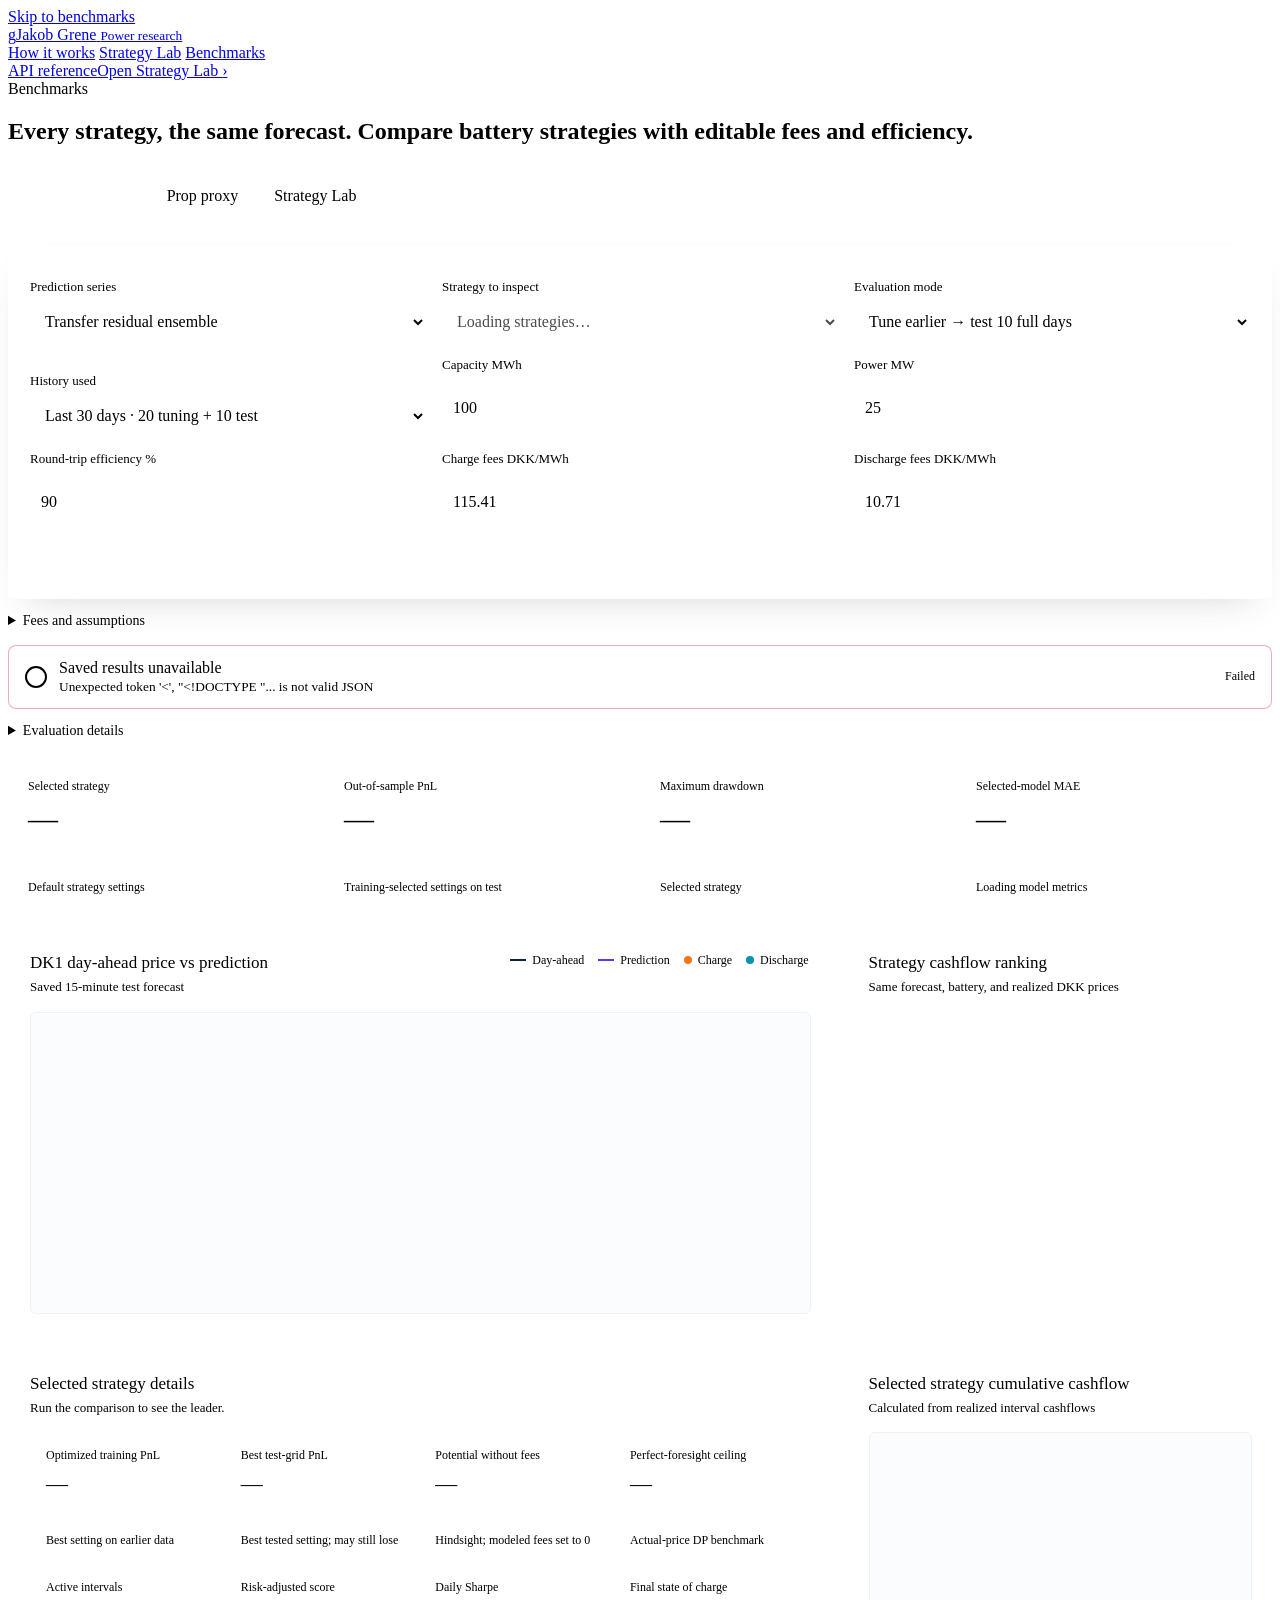
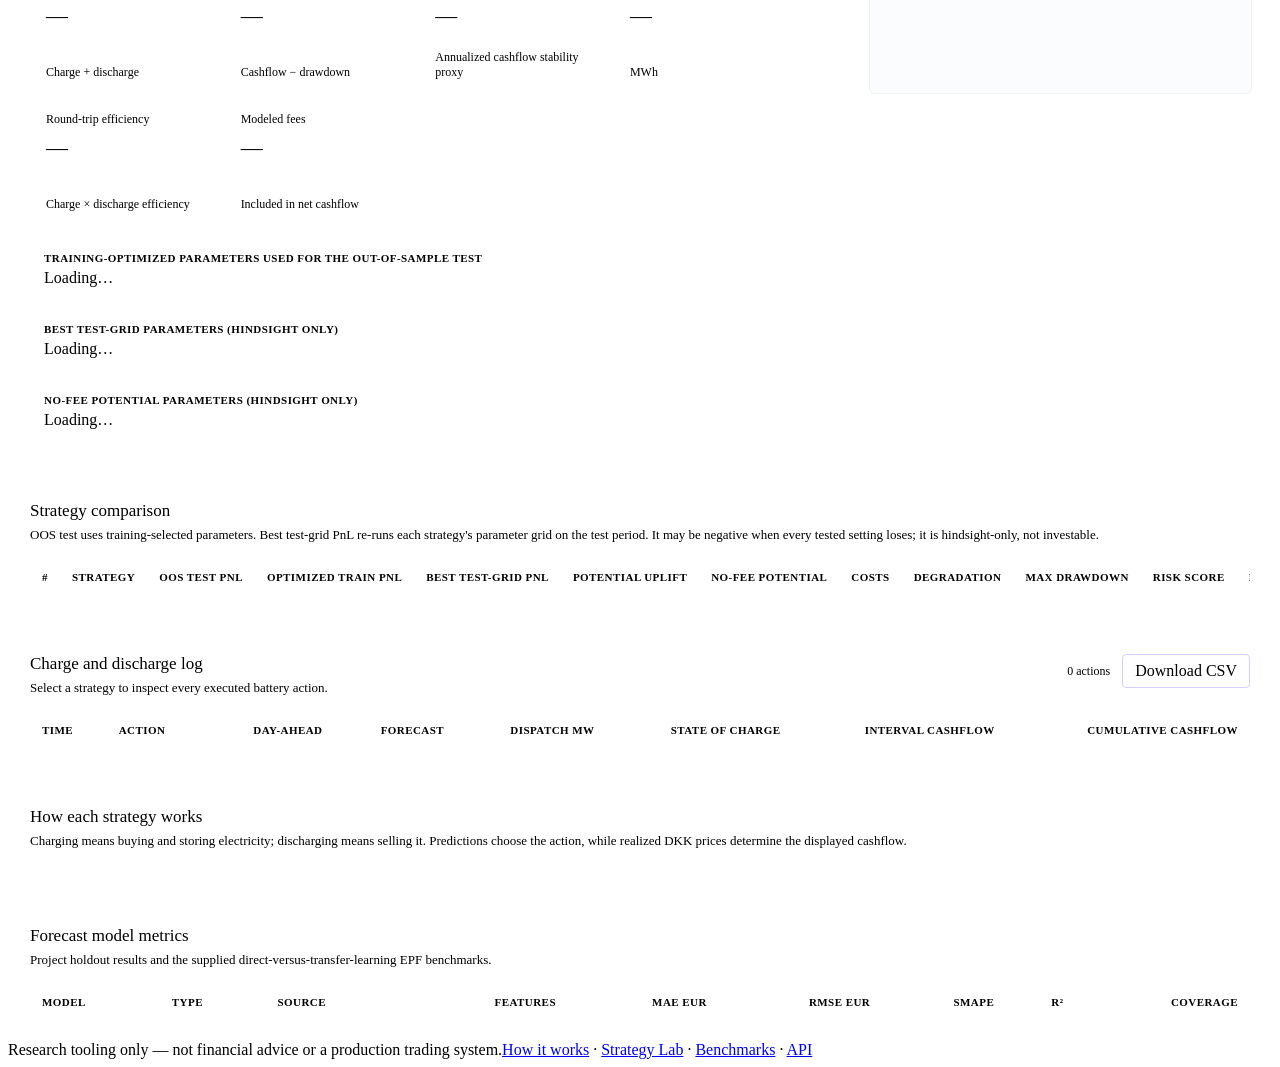
==== commit a09e91db: "Extend the backtest history with walk-forward out-of-sample forecasts - New walk-forward runner (CLI" ====
--- a/public/benchmarks.html
+++ b/public/benchmarks.html
@@ -132,7 +132,7 @@
     <div><label for="forecast">Prediction series</label><select id="forecast"><option value="Prediction">Transfer residual ensemble</option><option value="Hourly_Baseline">Hourly baseline</option><option value="Direct_15min_Prediction">Direct 15-minute ensemble</option></select></div>
     <div><label for="strategy">Strategy to inspect</label><select id="strategy" disabled><option value="">Loading strategies…</option></select></div>
     <div><label for="mode">Evaluation mode</label><select id="mode"><option value="optimized">Tune earlier → test 10 full days</option><option value="fixed">Fixed defaults</option></select></div>
-    <div><label for="window">History used</label><select id="window"><option value="">Full saved period</option><option value="14">Last 14 days</option><option value="7">Last 7 days</option></select></div>
+    <div><label for="window">History used</label><select id="window"><option value="30" selected>Last 30 days · 20 tuning + 10 test</option><option value="60">Last 60 days · slower</option><option value="">Whole history (~3.5 months) · may time out online</option><option value="14">Last 14 days</option></select></div>
     <div data-setup-control="battery"><label for="capacity">Capacity MWh</label><input id="capacity" type="number" min="1" step="10" value="100"></div>
     <div data-setup-control="battery"><label for="power">Power MW</label><input id="power" type="number" min="1" step="5" value="25"></div>
     <div data-setup-control="battery"><label for="roundTrip">Round-trip efficiency %</label><input id="roundTrip" type="number" min="1" max="100" step="1" value="90"></div>
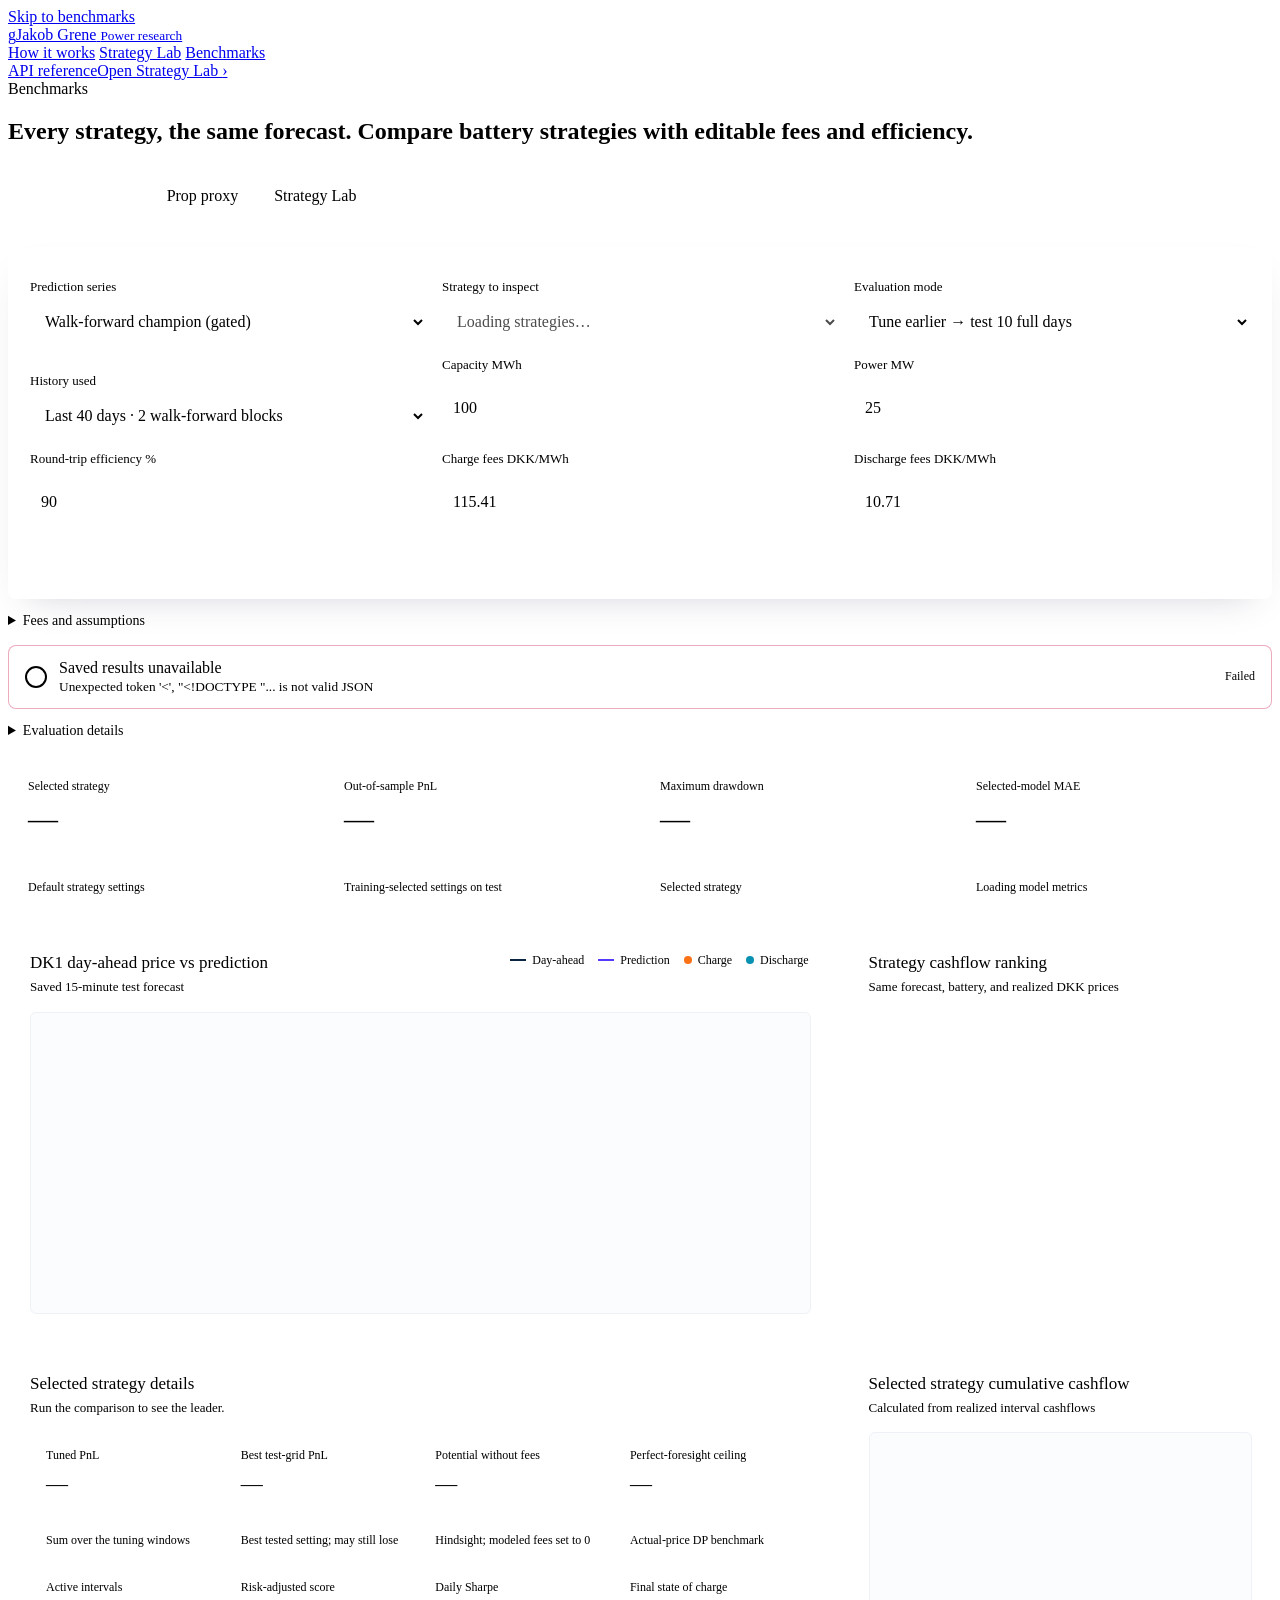
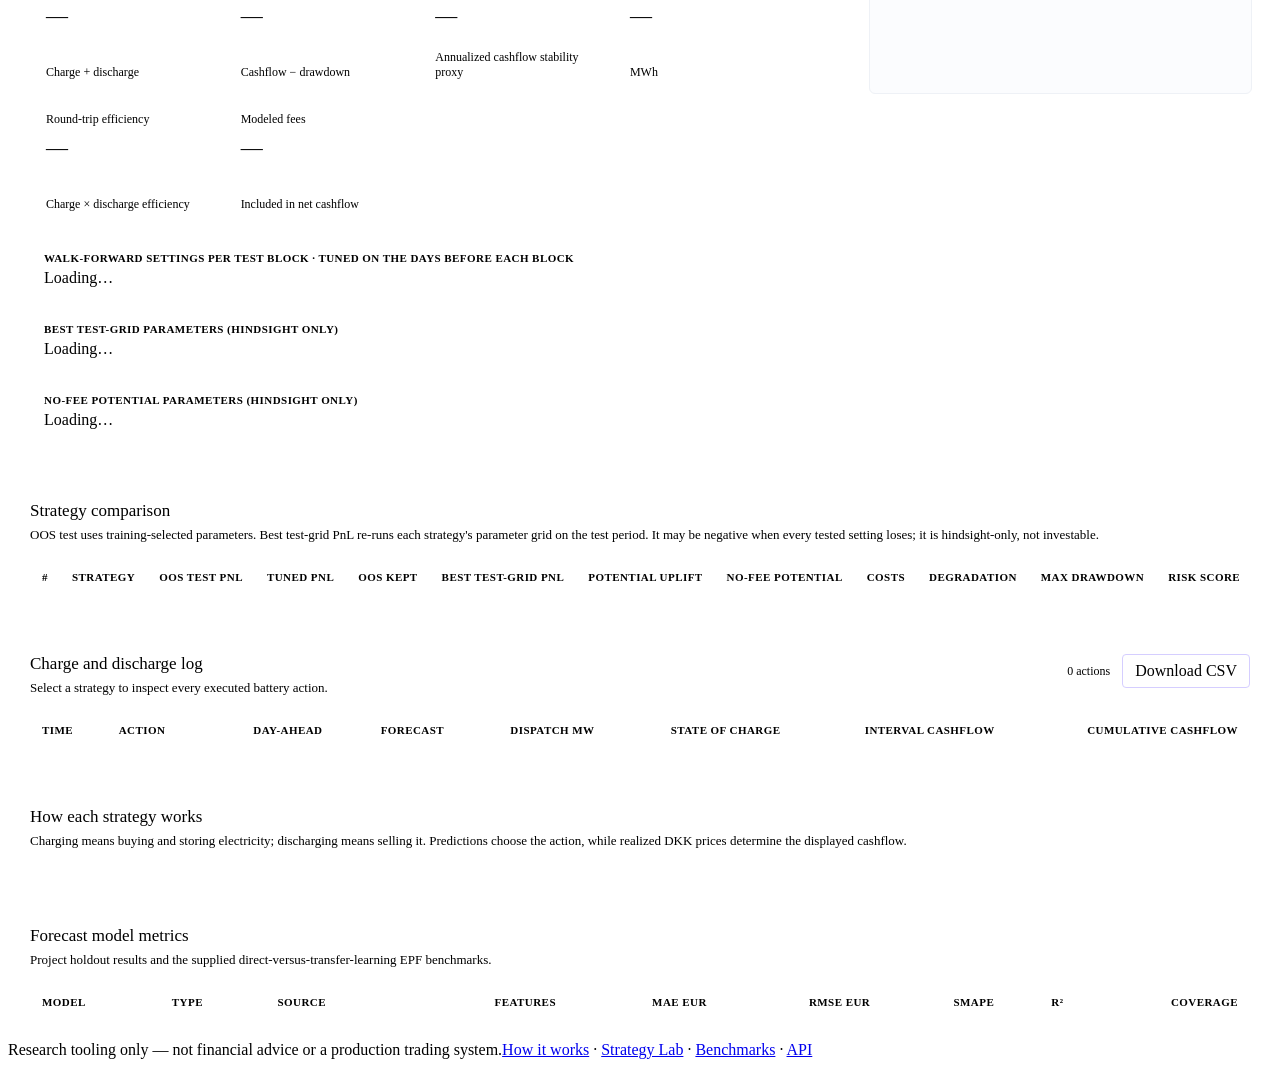
==== commit b8cc46e4: "Tackle overfitting: walk-forward benchmark tuning, gated nested model choice Benchmarks - Walk-forwa" ====
--- a/public/benchmarks.html
+++ b/public/benchmarks.html
@@ -129,10 +129,10 @@
   <nav class="workspace-nav" aria-label="Workspace"><button type="button" class="active" data-trading-setup="battery" aria-pressed="true">Physical battery</button><button type="button" data-trading-setup="prop" aria-pressed="false">Prop proxy</button><a href="/#lab">Strategy Lab</a></nav>
   <section class="controls" aria-label="Analysis controls">
 
-    <div><label for="forecast">Prediction series</label><select id="forecast"><option value="Prediction">Transfer residual ensemble</option><option value="Hourly_Baseline">Hourly baseline</option><option value="Direct_15min_Prediction">Direct 15-minute ensemble</option></select></div>
+    <div><label for="forecast">Prediction series</label><select id="forecast"><option value="Prediction">Walk-forward champion (gated)</option><option value="Hourly_Baseline">Hourly baseline</option><option value="Direct_15min_Prediction">Direct 15-minute ensemble</option><option value="Transfer_Residual_Prediction">Transfer residual ensemble (ungated)</option></select></div>
     <div><label for="strategy">Strategy to inspect</label><select id="strategy" disabled><option value="">Loading strategies…</option></select></div>
     <div><label for="mode">Evaluation mode</label><select id="mode"><option value="optimized">Tune earlier → test 10 full days</option><option value="fixed">Fixed defaults</option></select></div>
-    <div><label for="window">History used</label><select id="window"><option value="30" selected>Last 30 days · 20 tuning + 10 test</option><option value="60">Last 60 days · slower</option><option value="">Whole history (~3.5 months) · may time out online</option><option value="14">Last 14 days</option></select></div>
+    <div><label for="window">History used</label><select id="window"><option value="40" selected>Last 40 days · 2 walk-forward blocks</option><option value="30">Last 30 days · 1 block</option><option value="60">Last 60 days · 4 blocks · slower</option><option value="">Whole history · 9 blocks · may time out online</option></select></div>
     <div data-setup-control="battery"><label for="capacity">Capacity MWh</label><input id="capacity" type="number" min="1" step="10" value="100"></div>
     <div data-setup-control="battery"><label for="power">Power MW</label><input id="power" type="number" min="1" step="5" value="25"></div>
     <div data-setup-control="battery"><label for="roundTrip">Round-trip efficiency %</label><input id="roundTrip" type="number" min="1" max="100" step="1" value="90"></div>
@@ -176,7 +176,7 @@
     <article class="card strategy-details-card">
       <div class="card-head"><div><h2>Selected strategy details</h2><p id="strategyDescription">Run the comparison to see the leader.</p></div></div>
       <div class="metrics detail-metrics">
-        <div class="metric"><span>Optimized training PnL</span><strong id="trainCashflow">—</strong><small>Best setting on earlier data</small></div>
+        <div class="metric"><span>Tuned PnL</span><strong id="trainCashflow">—</strong><small id="trainCashflowNote">Sum over the tuning windows</small></div>
         <div class="metric"><span>Best test-grid PnL</span><strong id="testPotentialCashflow">—</strong><small>Best tested setting; may still lose</small></div>
         <div class="metric"><span id="noCostPotentialLabel">Potential without fees</span><strong id="noFeePotentialCashflow">—</strong><small id="noCostPotentialNote">Hindsight; modeled fees set to 0</small></div>
         <div class="metric"><span>Perfect-foresight ceiling</span><strong id="oracleCashflow">—</strong><small id="oracleNote">Actual-price DP benchmark</small></div>
@@ -187,7 +187,7 @@
         <div class="metric"><span id="setupMetricLabel">Round-trip efficiency</span><strong id="setupMetricValue">—</strong><small id="setupMetricNote">Charge × discharge efficiency</small></div>
         <div class="metric"><span id="costMetricLabel">Modeled fees</span><strong id="modeledFees">—</strong><small id="costMetricNote">Included in net cashflow</small></div>
       </div>
-      <div class="settings-box"><span>Training-optimized parameters used for the out-of-sample test</span><code id="strategySettings">Loading…</code></div>
+      <div class="settings-box"><span>Walk-forward settings per test block · tuned on the days before each block</span><code id="strategySettings">Loading…</code></div>
       <div class="settings-box"><span>Best test-grid parameters (hindsight only)</span><code id="testPotentialSettings">Loading…</code></div>
       <div class="settings-box"><span id="noCostSettingsLabel">No-fee potential parameters (hindsight only)</span><code id="noFeePotentialSettings">Loading…</code></div>
     </article>
@@ -199,7 +199,7 @@
 
     <article class="card wide">
       <div class="card-head"><div><h2>Strategy comparison</h2><p>OOS test uses training-selected parameters. Best test-grid PnL re-runs each strategy's parameter grid on the test period. It may be negative when every tested setting loses; it is hindsight-only, not investable.</p></div></div>
-      <div class="table-wrap"><table><thead><tr><th>#</th><th>Strategy</th><th class="num">OOS test PnL</th><th class="num">Optimized train PnL</th><th class="num">Best test-grid PnL</th><th class="num">Potential uplift</th><th class="num" id="noCostTableHeader">No-fee potential</th><th class="num">Costs</th><th class="num" id="secondaryMetricHeader">Degradation</th><th class="num">Max drawdown</th><th class="num">Risk score</th><th class="num" id="dailySharpeHeader">Daily Sharpe</th><th class="num">Active</th><th class="num" id="buyActionHeader">Charge</th><th class="num" id="sellActionHeader">Discharge</th></tr></thead><tbody id="strategyRows"></tbody></table></div>
+      <div class="table-wrap"><table><thead><tr><th>#</th><th>Strategy</th><th class="num">OOS test PnL</th><th class="num">Tuned PnL</th><th class="num" title="Out-of-sample PnL per day as a share of tuned PnL per day">OOS kept</th><th class="num">Best test-grid PnL</th><th class="num">Potential uplift</th><th class="num" id="noCostTableHeader">No-fee potential</th><th class="num">Costs</th><th class="num" id="secondaryMetricHeader">Degradation</th><th class="num">Max drawdown</th><th class="num">Risk score</th><th class="num" id="dailySharpeHeader">Daily Sharpe</th><th class="num">Active</th><th class="num" id="buyActionHeader">Charge</th><th class="num" id="sellActionHeader">Discharge</th></tr></thead><tbody id="strategyRows"></tbody></table></div>
     </article>
 
     <article class="card wide">
@@ -226,7 +226,7 @@
 const state = { results:null, comparison:null, tradingSetup:new URLSearchParams(location.search).get('setup')==='prop'?'prop':'battery', dirty:false, savedComparisons:new Map(), requestCache:new Map() };
 const dkk = new Intl.NumberFormat('en-DK',{maximumFractionDigits:0});
 const colors = { actual:'#0a2540', forecast:'#533afd', imbalance:'#d97706', charge:'#f97316', discharge:'#0891b2', grid:'#e6ebf1', muted:'#5f6f86', green:'#0b8a5e', red:'#cf2e5b' };
-const modelNames = { Prediction:'Transfer residual ensemble', Hourly_Baseline:'Hourly baseline only', Direct_15min_Prediction:'Direct 15-min ensemble' };
+const modelNames = { Prediction:'Walk-forward champion', Hourly_Baseline:'Hourly baseline only', Direct_15min_Prediction:'Direct 15-min ensemble', Transfer_Residual_Prediction:'TL residual simple average' };
 let calculationTimer=null;
 
 function fmt(value,digits=2){ return value==null || !Number.isFinite(Number(value)) ? '—' : Number(value).toLocaleString('en-DK',{maximumFractionDigits:digits}); }
@@ -386,18 +386,18 @@
   const data=state.comparison,rows=data.strategies; syncStrategySelector(data);
   const selectedIndex=rows.findIndex(row=>row.Strategy===data.selected_strategy),selected=rows[selectedIndex];
   $('#bestStrategy').textContent=selected.Strategy; $('#bestCashflow').textContent=cash(selected.Cashflow); $('#bestDrawdown').textContent=cash(selected.Max_Drawdown);
-  $('#bestStrategyNote').textContent=`Rank #${selectedIndex+1} · ${data.forecast_model}`; $('#trainCashflow').textContent=cash(selected.Train_Cashflow); $('#testPotentialCashflow').textContent=cash(selected.Test_Potential_Cashflow); $('#noFeePotentialCashflow').textContent=cash(selected.No_Fee_Potential_Cashflow); $('#oracleCashflow').textContent=cash(data.perfect_foresight_benchmark?.Cashflow); $('#activeIntervals').textContent=fmt(selected.Active_Intervals,0); $('#riskScore').textContent=cash(selected.Risk_Adjusted_Score);
+  $('#bestStrategyNote').textContent=`Rank #${selectedIndex+1} · ${data.forecast_model}`; $('#trainCashflow').textContent=cash(selected.Train_Cashflow);$('#trainCashflowNote').textContent=selected.OOS_Kept_Pct==null?(selected.Train_Cashflow==null?'Fixed defaults: no tuning':'Not profitable when tuned'):`${fmt(selected.OOS_Kept_Pct,0)}% of tuned PnL per day kept out of sample`; $('#testPotentialCashflow').textContent=cash(selected.Test_Potential_Cashflow); $('#noFeePotentialCashflow').textContent=cash(selected.No_Fee_Potential_Cashflow); $('#oracleCashflow').textContent=cash(data.perfect_foresight_benchmark?.Cashflow); $('#activeIntervals').textContent=fmt(selected.Active_Intervals,0); $('#riskScore').textContent=cash(selected.Risk_Adjusted_Score);
   $('#dailySharpe').textContent=fmt(selected.Daily_Sharpe,2); $('#dailySharpeLabel').textContent=`${data.evaluation.daily_observations}-day daily Sharpe`; $('#dailySharpeHeader').textContent=`${data.evaluation.daily_observations}-day Sharpe`; $('#sharpeNote').textContent=`${data.evaluation.daily_observations} complete daily observations · annualized`; $('#modeledFees').textContent=cash(selected.Fee_Cost); $('#strategyDescription').textContent=selected.Description; $('#strategySettings').textContent=selected.Settings; $('#testPotentialSettings').textContent=selected.Test_Potential_Settings||'Available only in optimized mode'; $('#noFeePotentialSettings').textContent=selected.No_Fee_Potential_Settings||'Unavailable'; $('#cashSubtitle').textContent=`${selected.Strategy} · ${data.dataset.selected_rows.toLocaleString()} ${data.evaluation.mode==='out_of_sample_optimization'?'unseen test':'evaluation'} intervals · ${isProp()?'daily close with imbalance fallback':'physical battery cashflow'}`;
   if(isDirectional()){$('#capitalMetricLabel').textContent='Ending equity';$('#capitalMetricValue').textContent=cash(selected.Ending_Equity_DKK);$('#capitalMetricNote').textContent=`Started with ${cash(data.prop.initial_capital_dkk)}`;$('#setupMetricLabel').textContent='Return on capital';$('#setupMetricValue').textContent=pct(selected.Return_Pct);$('#setupMetricNote').textContent=`${fmt(data.prop.position_size_mwh,1)} MWh directional position`;$('#costMetricLabel').textContent='Trading costs';$('#costMetricNote').textContent='Position changes and EOD closes';$('#oracleNote').textContent='Hindsight daily path under the same close rule';$('#activeIntervalsNote').textContent='Long + short';}
   else{$('#capitalMetricLabel').textContent='Final state of charge';$('#capitalMetricValue').textContent=fmt(selected.Final_SOC_MWh,1);$('#capitalMetricNote').textContent='MWh';$('#setupMetricLabel').textContent='Round-trip efficiency';$('#setupMetricValue').textContent=`${fmt(selected.Round_Trip_Efficiency_Pct,1)}%`;$('#setupMetricNote').textContent='Charge × discharge efficiency';$('#costMetricLabel').textContent='Modeled fees';$('#costMetricNote').textContent='Included in net cashflow';$('#oracleNote').textContent='Actual-price DP benchmark';$('#activeIntervalsNote').textContent='Charge + discharge';}
   const evaluation=data.evaluation;
   if(evaluation.mode==='out_of_sample_optimization'){
-    const trainStart=new Date(evaluation.train_start).toLocaleDateString('en-DK'),trainEnd=new Date(evaluation.train_end).toLocaleDateString('en-DK'),testStart=new Date(evaluation.test_start).toLocaleDateString('en-DK'),testEnd=new Date(evaluation.test_end).toLocaleDateString('en-DK');
-    $('#optimizationNote').innerHTML=`<strong>${evaluation.daily_observations}-full-day holdout:</strong> each strategy searched its parameter grid on ${evaluation.train_rows.toLocaleString()} earlier intervals (${trainStart}–${trainEnd}), then applied that setting unchanged to ${evaluation.daily_observations} unseen DK1 days (${testStart}–${testEnd}). Best test-grid PnL separately searches those test days with the selected ${isDirectional()?'transaction costs':'fees'}; ${isDirectional()?'zero-cost':'no-fee'} potential repeats the search with modeled costs at zero. These are the best values found inside each tested grid, not guaranteed profits or results that could have been known beforehand.`;
+    const blocks=data.strategies[0]?.Walk_Forward_Blocks||[],testStart=new Date(evaluation.test_start).toLocaleDateString('en-DK'),testEnd=new Date(evaluation.test_end).toLocaleDateString('en-DK');
+    $('#optimizationNote').innerHTML=`<strong>Walk-forward tuning, ${blocks.length} block${blocks.length===1?'':'s'} · ${evaluation.daily_observations} unseen DK1 days (${testStart}–${testEnd}):</strong> before each ${evaluation.test_days}-day test block, every strategy picks the parameter setting with the best <em>smoothed</em> PnL over the ${data.request.tune_days} days before the block (the setting averaged with its neighbours in the grid, so a stable region beats a lone peak), then trades it unchanged on the block. <strong>OOS kept</strong> compares out-of-sample PnL per day with tuned PnL per day: far below 100% means the tuning was fitting noise. Best test-grid PnL is the single best setting on the test days in hindsight; ${isDirectional()?'zero-cost':'no-fee'} potential repeats that with modeled costs at zero. Neither could have been known beforehand.`;
   }else{$('#optimizationNote').innerHTML=`<strong>Fixed defaults:</strong> no parameter tuning. Rankings use the complete selected history, and the ${isDirectional()?'zero-cost':'no-fee'} result reruns the same defaults with modeled costs at zero.`}
   const maxAbs=Math.max(...rows.map(row=>Math.abs(row.Cashflow)),1);
   $('#ranking').innerHTML=rows.slice(0,8).map((row,index)=>`<div class="rank-row"><span class="rank">${index+1}</span><span class="rank-name" title="${row.Strategy}">${row.Strategy}</span><span class="bar-track"><span class="bar ${row.Cashflow<0?'negative':''}" style="width:${Math.max(3,Math.abs(row.Cashflow)/maxAbs*100)}%"></span></span><span class="rank-value ${row.Cashflow>=0?'positive':'negative-text'}">${dkk.format(row.Cashflow)}</span></div>`).join('');
-  $('#strategyRows').innerHTML=rows.map((row,index)=>{const uplift=row.Test_Potential_Cashflow==null?null:row.Test_Potential_Cashflow-row.Cashflow;const secondary=isDirectional()?pct(row.Return_Pct):cash(row.Degradation_Cost);return `<tr class="strategy-row ${row.Strategy===selected.Strategy?'selected-row':''}" data-strategy="${row.Strategy}" title="Click to inspect this strategy"><td>${index+1}</td><td>${row.Strategy}</td><td class="num ${row.Cashflow>=0?'positive':'negative-text'}">${cash(row.Cashflow)}</td><td class="num">${cash(row.Train_Cashflow)}</td><td class="num ${row.Test_Potential_Cashflow>=0?'positive':'negative-text'}">${cash(row.Test_Potential_Cashflow)}</td><td class="num">${cash(uplift)}</td><td class="num ${row.No_Fee_Potential_Cashflow>=0?'positive':'negative-text'}">${cash(row.No_Fee_Potential_Cashflow)}</td><td class="num">${cash(row.Fee_Cost)}</td><td class="num">${secondary}</td><td class="num">${cash(row.Max_Drawdown)}</td><td class="num">${cash(row.Risk_Adjusted_Score)}</td><td class="num">${fmt(row.Daily_Sharpe,2)}</td><td class="num">${fmt(row.Active_Intervals,0)}</td><td class="num">${fmt(row.Charge_Intervals,0)}</td><td class="num">${fmt(row.Discharge_Intervals,0)}</td></tr>`}).join('');
+  $('#strategyRows').innerHTML=rows.map((row,index)=>{const uplift=row.Test_Potential_Cashflow==null?null:row.Test_Potential_Cashflow-row.Cashflow;const secondary=isDirectional()?pct(row.Return_Pct):cash(row.Degradation_Cost);return `<tr class="strategy-row ${row.Strategy===selected.Strategy?'selected-row':''}" data-strategy="${row.Strategy}" title="Click to inspect this strategy"><td>${index+1}</td><td>${row.Strategy}</td><td class="num ${row.Cashflow>=0?'positive':'negative-text'}">${cash(row.Cashflow)}</td><td class="num">${cash(row.Train_Cashflow)}</td><td class="num ${row.OOS_Kept_Pct==null?'':row.OOS_Kept_Pct>=50?'positive':'negative-text'}">${row.OOS_Kept_Pct==null?'—':`${fmt(row.OOS_Kept_Pct,0)}%`}</td><td class="num ${row.Test_Potential_Cashflow>=0?'positive':'negative-text'}">${cash(row.Test_Potential_Cashflow)}</td><td class="num">${cash(uplift)}</td><td class="num ${row.No_Fee_Potential_Cashflow>=0?'positive':'negative-text'}">${cash(row.No_Fee_Potential_Cashflow)}</td><td class="num">${cash(row.Fee_Cost)}</td><td class="num">${secondary}</td><td class="num">${cash(row.Max_Drawdown)}</td><td class="num">${cash(row.Risk_Adjusted_Score)}</td><td class="num">${fmt(row.Daily_Sharpe,2)}</td><td class="num">${fmt(row.Active_Intervals,0)}</td><td class="num">${fmt(row.Charge_Intervals,0)}</td><td class="num">${fmt(row.Discharge_Intervals,0)}</td></tr>`}).join('');
   $('#strategyGuide').innerHTML=rows.map((row,index)=>`<section class="guide-item"><div class="guide-heading"><span class="guide-rank">${index+1}</span><h3>${row.Strategy}</h3></div><p>${row.Description}</p><div class="guide-result"><span>${evaluation.mode==='out_of_sample_optimization'?'OOS test':'This run'}: <strong class="${row.Cashflow>=0?'positive':'negative-text'}">${cash(row.Cashflow)}</strong></span><span>Best test-grid PnL: <strong>${cash(row.Test_Potential_Cashflow)}</strong></span><span>${isDirectional()?'Zero-cost':'No-fee'} potential: <strong>${cash(row.No_Fee_Potential_Cashflow)}</strong></span><span><strong>${fmt(row.Active_Intervals,0)}</strong> ${isProp()?'long/short intervals':'charge/discharge actions'}</span></div><div class="guide-settings">${row.Settings}</div></section>`).join('');
   renderCashflow(); renderTradeLog();
 }
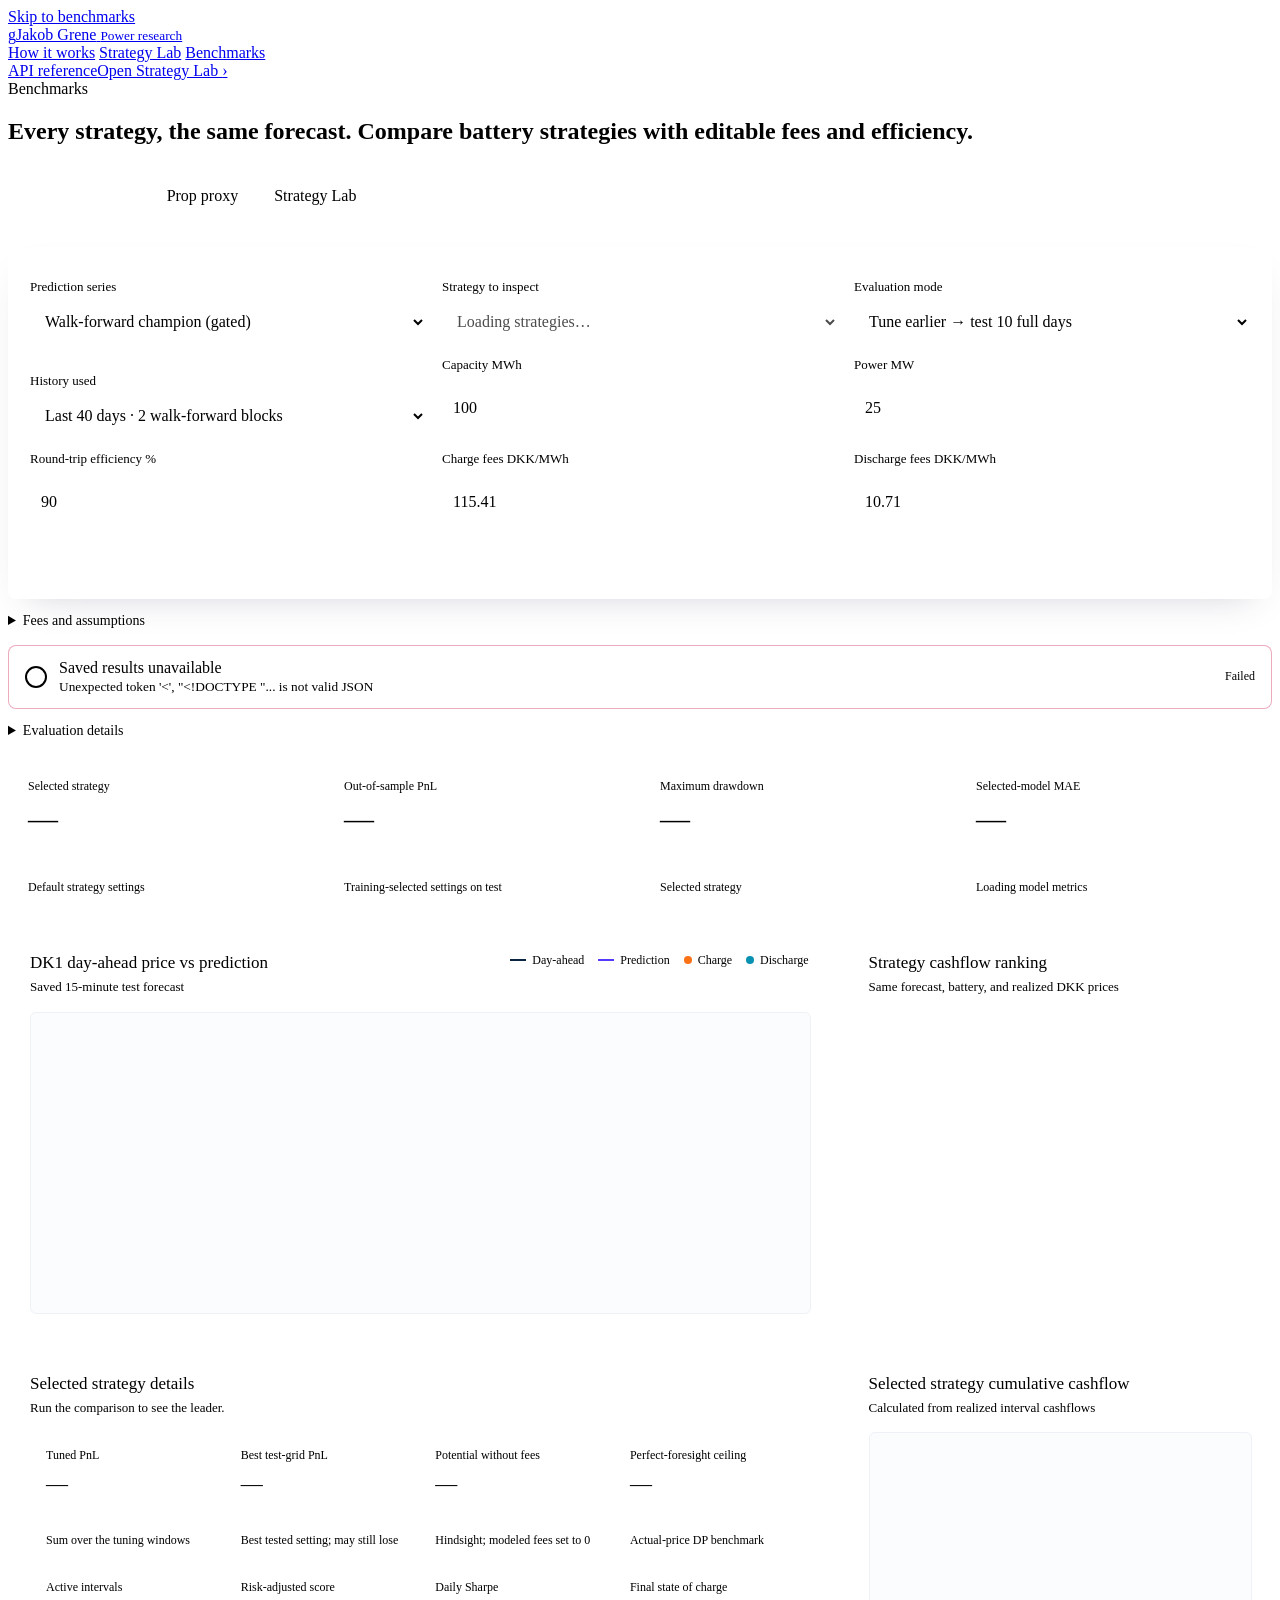
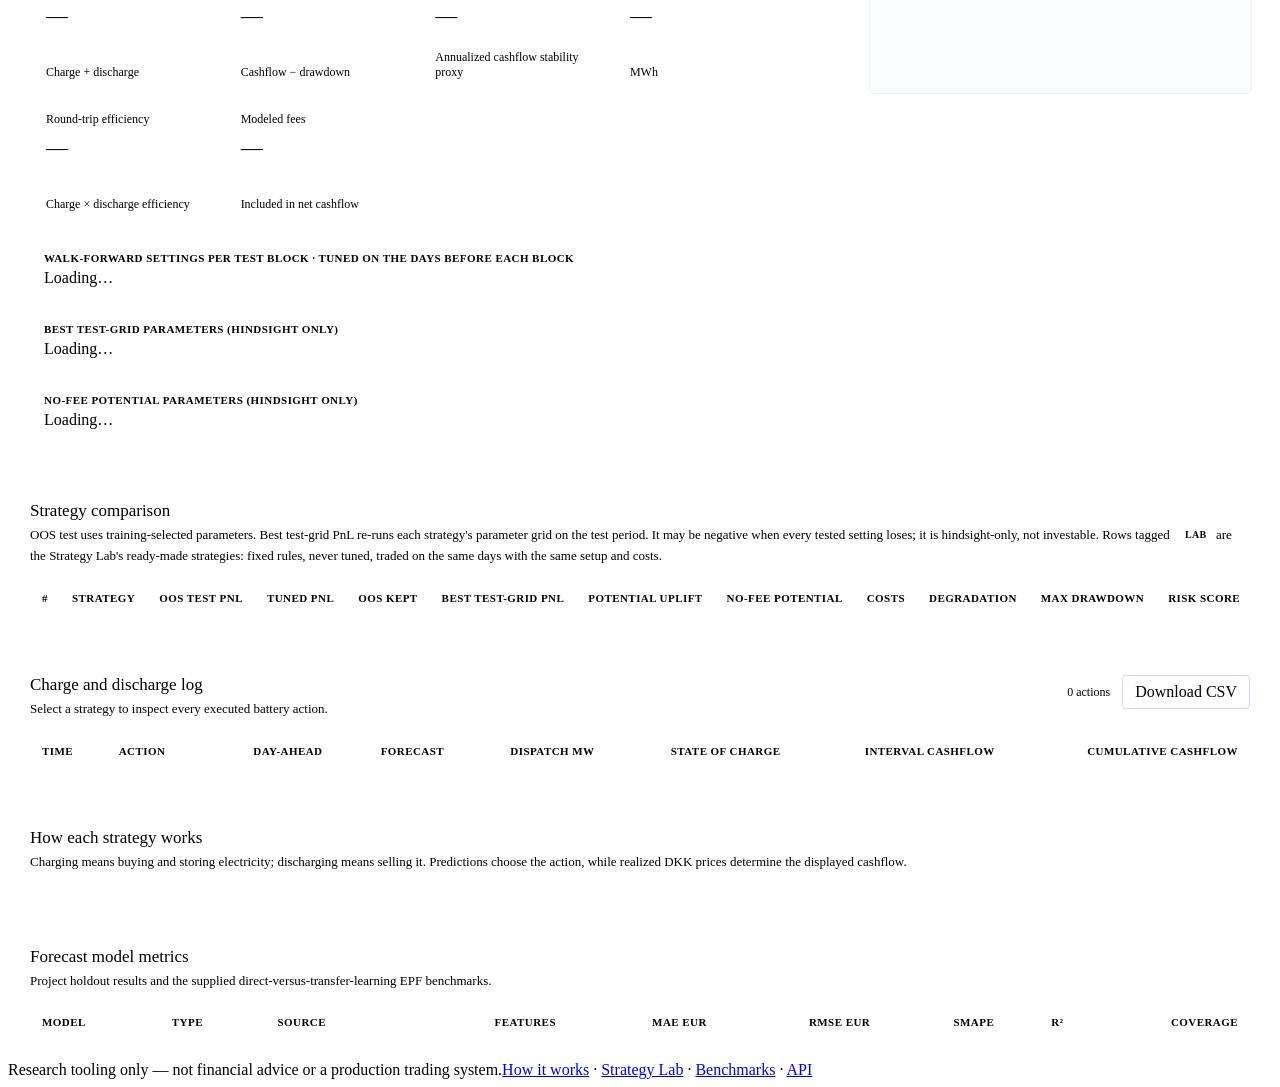
==== commit 1ac24a65: "Benchmarks include the Strategy Lab presets as fixed rules The presets move to public/strategy-prese" ====
--- a/public/benchmarks.html
+++ b/public/benchmarks.html
@@ -87,6 +87,7 @@
     .strategy-guide{display:grid;grid-template-columns:repeat(2,minmax(0,1fr));align-items:stretch;gap:12px}
     .guide-item{display:grid;grid-template-rows:auto minmax(64px,1fr) auto auto;min-height:218px;padding:18px;border:1px solid var(--line);border-radius:8px;background:var(--bg-soft)}
     .guide-heading{display:flex;align-items:center;gap:10px;margin-bottom:8px}
+    .lab-tag{display:inline-block;margin-left:6px;padding:1px 6px;border-radius:999px;background:var(--accent-soft);color:var(--accent);font-size:10px;font-weight:600;letter-spacing:.04em;text-transform:uppercase;vertical-align:1px}
     .guide-rank{display:grid;flex:0 0 26px;width:26px;height:26px;place-items:center;border-radius:5px;color:#fff;background:var(--accent);font:600 12px var(--mono)}
     .guide-item h3{margin:0;color:var(--ink);font-size:15px;font-weight:500}
     .guide-item p{margin:0;font-size:13px;line-height:1.6}
@@ -132,7 +133,7 @@
     <div><label for="forecast">Prediction series</label><select id="forecast"><option value="Prediction">Walk-forward champion (gated)</option><option value="Hourly_Baseline">Hourly baseline</option><option value="Direct_15min_Prediction">Direct 15-minute ensemble</option><option value="Transfer_Residual_Prediction">Transfer residual ensemble (ungated)</option></select></div>
     <div><label for="strategy">Strategy to inspect</label><select id="strategy" disabled><option value="">Loading strategies…</option></select></div>
     <div><label for="mode">Evaluation mode</label><select id="mode"><option value="optimized">Tune earlier → test 10 full days</option><option value="fixed">Fixed defaults</option></select></div>
-    <div><label for="window">History used</label><select id="window"><option value="40" selected>Last 40 days · 2 walk-forward blocks</option><option value="30">Last 30 days · 1 block</option><option value="60">Last 60 days · 4 blocks · slower</option><option value="">Whole history · 9 blocks · may time out online</option></select></div>
+    <div><label for="window">History used</label><select id="window"><option value="40" selected>Last 40 days · 2 walk-forward blocks</option><option value="30">Last 30 days · 1 block</option><option value="60">Last 60 days · 4 blocks · may time out online</option><option value="">Whole history · 9 blocks · may time out online</option></select></div>
     <div data-setup-control="battery"><label for="capacity">Capacity MWh</label><input id="capacity" type="number" min="1" step="10" value="100"></div>
     <div data-setup-control="battery"><label for="power">Power MW</label><input id="power" type="number" min="1" step="5" value="25"></div>
     <div data-setup-control="battery"><label for="roundTrip">Round-trip efficiency %</label><input id="roundTrip" type="number" min="1" max="100" step="1" value="90"></div>
@@ -198,7 +199,7 @@
     </article>
 
     <article class="card wide">
-      <div class="card-head"><div><h2>Strategy comparison</h2><p>OOS test uses training-selected parameters. Best test-grid PnL re-runs each strategy's parameter grid on the test period. It may be negative when every tested setting loses; it is hindsight-only, not investable.</p></div></div>
+      <div class="card-head"><div><h2>Strategy comparison</h2><p>OOS test uses training-selected parameters. Best test-grid PnL re-runs each strategy's parameter grid on the test period. It may be negative when every tested setting loses; it is hindsight-only, not investable. Rows tagged <span class="lab-tag">Lab</span> are the Strategy Lab's ready-made strategies: fixed rules, never tuned, traded on the same days with the same setup and costs.</p></div></div>
       <div class="table-wrap"><table><thead><tr><th>#</th><th>Strategy</th><th class="num">OOS test PnL</th><th class="num">Tuned PnL</th><th class="num" title="Out-of-sample PnL per day as a share of tuned PnL per day">OOS kept</th><th class="num">Best test-grid PnL</th><th class="num">Potential uplift</th><th class="num" id="noCostTableHeader">No-fee potential</th><th class="num">Costs</th><th class="num" id="secondaryMetricHeader">Degradation</th><th class="num">Max drawdown</th><th class="num">Risk score</th><th class="num" id="dailySharpeHeader">Daily Sharpe</th><th class="num">Active</th><th class="num" id="buyActionHeader">Charge</th><th class="num" id="sellActionHeader">Discharge</th></tr></thead><tbody id="strategyRows"></tbody></table></div>
     </article>
 
@@ -345,9 +346,10 @@
   drawLineChart($('#cashflowChart'),rows,[{key:'Cumulative_Cashflow',color:colors.green,width:2.2}]);
 }
 
+const isLab=row=>row.Source==='Strategy Lab', labTag=row=>isLab(row)?'<span class="lab-tag" title="Strategy Lab preset: fixed rule, not tuned">Lab</span>':'';
 function syncStrategySelector(data){
   const select=$('#strategy');
-  select.innerHTML=data.strategies.map((row,index)=>`<option value="${row.Strategy}">#${index+1} · ${row.Strategy}</option>`).join('');
+  select.innerHTML=data.strategies.map((row,index)=>`<option value="${row.Strategy}">#${index+1} · ${row.Strategy}${isLab(row)?' · Lab':''}</option>`).join('');
   select.value=data.selected_strategy;
   select.disabled=false;
 }
@@ -386,19 +388,19 @@
   const data=state.comparison,rows=data.strategies; syncStrategySelector(data);
   const selectedIndex=rows.findIndex(row=>row.Strategy===data.selected_strategy),selected=rows[selectedIndex];
   $('#bestStrategy').textContent=selected.Strategy; $('#bestCashflow').textContent=cash(selected.Cashflow); $('#bestDrawdown').textContent=cash(selected.Max_Drawdown);
-  $('#bestStrategyNote').textContent=`Rank #${selectedIndex+1} · ${data.forecast_model}`; $('#trainCashflow').textContent=cash(selected.Train_Cashflow);$('#trainCashflowNote').textContent=selected.OOS_Kept_Pct==null?(selected.Train_Cashflow==null?'Fixed defaults: no tuning':'Not profitable when tuned'):`${fmt(selected.OOS_Kept_Pct,0)}% of tuned PnL per day kept out of sample`; $('#testPotentialCashflow').textContent=cash(selected.Test_Potential_Cashflow); $('#noFeePotentialCashflow').textContent=cash(selected.No_Fee_Potential_Cashflow); $('#oracleCashflow').textContent=cash(data.perfect_foresight_benchmark?.Cashflow); $('#activeIntervals').textContent=fmt(selected.Active_Intervals,0); $('#riskScore').textContent=cash(selected.Risk_Adjusted_Score);
-  $('#dailySharpe').textContent=fmt(selected.Daily_Sharpe,2); $('#dailySharpeLabel').textContent=`${data.evaluation.daily_observations}-day daily Sharpe`; $('#dailySharpeHeader').textContent=`${data.evaluation.daily_observations}-day Sharpe`; $('#sharpeNote').textContent=`${data.evaluation.daily_observations} complete daily observations · annualized`; $('#modeledFees').textContent=cash(selected.Fee_Cost); $('#strategyDescription').textContent=selected.Description; $('#strategySettings').textContent=selected.Settings; $('#testPotentialSettings').textContent=selected.Test_Potential_Settings||'Available only in optimized mode'; $('#noFeePotentialSettings').textContent=selected.No_Fee_Potential_Settings||'Unavailable'; $('#cashSubtitle').textContent=`${selected.Strategy} · ${data.dataset.selected_rows.toLocaleString()} ${data.evaluation.mode==='out_of_sample_optimization'?'unseen test':'evaluation'} intervals · ${isProp()?'daily close with imbalance fallback':'physical battery cashflow'}`;
+  $('#bestStrategyNote').textContent=`Rank #${selectedIndex+1} · ${data.forecast_model}`; $('#trainCashflow').textContent=cash(selected.Train_Cashflow);$('#trainCashflowNote').textContent=isLab(selected)?'Strategy Lab preset: fixed rule, no tuning':selected.OOS_Kept_Pct==null?(selected.Train_Cashflow==null?'Fixed defaults: no tuning':'Not profitable when tuned'):`${fmt(selected.OOS_Kept_Pct,0)}% of tuned PnL per day kept out of sample`; $('#testPotentialCashflow').textContent=cash(selected.Test_Potential_Cashflow); $('#noFeePotentialCashflow').textContent=cash(selected.No_Fee_Potential_Cashflow); $('#oracleCashflow').textContent=cash(data.perfect_foresight_benchmark?.Cashflow); $('#activeIntervals').textContent=fmt(selected.Active_Intervals,0); $('#riskScore').textContent=cash(selected.Risk_Adjusted_Score);
+  $('#dailySharpe').textContent=fmt(selected.Daily_Sharpe,2); $('#dailySharpeLabel').textContent=`${data.evaluation.daily_observations}-day daily Sharpe`; $('#dailySharpeHeader').textContent=`${data.evaluation.daily_observations}-day Sharpe`; $('#sharpeNote').textContent=`${data.evaluation.daily_observations} complete daily observations · annualized`; $('#modeledFees').textContent=cash(selected.Fee_Cost); $('#strategyDescription').textContent=selected.Description; $('#strategySettings').textContent=selected.Settings; $('#testPotentialSettings').textContent=selected.Test_Potential_Settings||(isLab(selected)?'Fixed rule: no parameter grid':'Available only in optimized mode'); $('#noFeePotentialSettings').textContent=selected.No_Fee_Potential_Settings||'Unavailable'; $('#cashSubtitle').textContent=`${selected.Strategy} · ${data.dataset.selected_rows.toLocaleString()} ${data.evaluation.mode==='out_of_sample_optimization'?'unseen test':'evaluation'} intervals · ${isProp()?'daily close with imbalance fallback':'physical battery cashflow'}`;
   if(isDirectional()){$('#capitalMetricLabel').textContent='Ending equity';$('#capitalMetricValue').textContent=cash(selected.Ending_Equity_DKK);$('#capitalMetricNote').textContent=`Started with ${cash(data.prop.initial_capital_dkk)}`;$('#setupMetricLabel').textContent='Return on capital';$('#setupMetricValue').textContent=pct(selected.Return_Pct);$('#setupMetricNote').textContent=`${fmt(data.prop.position_size_mwh,1)} MWh directional position`;$('#costMetricLabel').textContent='Trading costs';$('#costMetricNote').textContent='Position changes and EOD closes';$('#oracleNote').textContent='Hindsight daily path under the same close rule';$('#activeIntervalsNote').textContent='Long + short';}
   else{$('#capitalMetricLabel').textContent='Final state of charge';$('#capitalMetricValue').textContent=fmt(selected.Final_SOC_MWh,1);$('#capitalMetricNote').textContent='MWh';$('#setupMetricLabel').textContent='Round-trip efficiency';$('#setupMetricValue').textContent=`${fmt(selected.Round_Trip_Efficiency_Pct,1)}%`;$('#setupMetricNote').textContent='Charge × discharge efficiency';$('#costMetricLabel').textContent='Modeled fees';$('#costMetricNote').textContent='Included in net cashflow';$('#oracleNote').textContent='Actual-price DP benchmark';$('#activeIntervalsNote').textContent='Charge + discharge';}
   const evaluation=data.evaluation;
   if(evaluation.mode==='out_of_sample_optimization'){
-    const blocks=data.strategies[0]?.Walk_Forward_Blocks||[],testStart=new Date(evaluation.test_start).toLocaleDateString('en-DK'),testEnd=new Date(evaluation.test_end).toLocaleDateString('en-DK');
-    $('#optimizationNote').innerHTML=`<strong>Walk-forward tuning, ${blocks.length} block${blocks.length===1?'':'s'} · ${evaluation.daily_observations} unseen DK1 days (${testStart}–${testEnd}):</strong> before each ${evaluation.test_days}-day test block, every strategy picks the parameter setting with the best <em>smoothed</em> PnL over the ${data.request.tune_days} days before the block (the setting averaged with its neighbours in the grid, so a stable region beats a lone peak), then trades it unchanged on the block. <strong>OOS kept</strong> compares out-of-sample PnL per day with tuned PnL per day: far below 100% means the tuning was fitting noise. Best test-grid PnL is the single best setting on the test days in hindsight; ${isDirectional()?'zero-cost':'no-fee'} potential repeats that with modeled costs at zero. Neither could have been known beforehand.`;
-  }else{$('#optimizationNote').innerHTML=`<strong>Fixed defaults:</strong> no parameter tuning. Rankings use the complete selected history, and the ${isDirectional()?'zero-cost':'no-fee'} result reruns the same defaults with modeled costs at zero.`}
+    const blocks=data.strategies.find(row=>row.Walk_Forward_Blocks?.length)?.Walk_Forward_Blocks||[],testStart=new Date(evaluation.test_start).toLocaleDateString('en-DK'),testEnd=new Date(evaluation.test_end).toLocaleDateString('en-DK');
+    $('#optimizationNote').innerHTML=`<strong>Walk-forward tuning, ${blocks.length} block${blocks.length===1?'':'s'} · ${evaluation.daily_observations} unseen DK1 days (${testStart}–${testEnd}):</strong> before each ${evaluation.test_days}-day test block, every strategy picks the parameter setting with the best <em>smoothed</em> PnL over the ${data.request.tune_days} days before the block (the setting averaged with its neighbours in the grid, so a stable region beats a lone peak), then trades it unchanged on the block. <strong>OOS kept</strong> compares out-of-sample PnL per day with tuned PnL per day: far below 100% means the tuning was fitting noise. Best test-grid PnL is the single best setting on the test days in hindsight; ${isDirectional()?'zero-cost':'no-fee'} potential repeats that with modeled costs at zero. Neither could have been known beforehand. Strategy Lab presets (tagged Lab) are not tuned: each trades its fixed rule on the same unseen days.`;
+  }else{$('#optimizationNote').innerHTML=`<strong>Fixed defaults:</strong> no parameter tuning; Strategy Lab presets (tagged Lab) run their fixed rules. Rankings use the complete selected history, and the ${isDirectional()?'zero-cost':'no-fee'} result reruns the same defaults with modeled costs at zero.`}
   const maxAbs=Math.max(...rows.map(row=>Math.abs(row.Cashflow)),1);
-  $('#ranking').innerHTML=rows.slice(0,8).map((row,index)=>`<div class="rank-row"><span class="rank">${index+1}</span><span class="rank-name" title="${row.Strategy}">${row.Strategy}</span><span class="bar-track"><span class="bar ${row.Cashflow<0?'negative':''}" style="width:${Math.max(3,Math.abs(row.Cashflow)/maxAbs*100)}%"></span></span><span class="rank-value ${row.Cashflow>=0?'positive':'negative-text'}">${dkk.format(row.Cashflow)}</span></div>`).join('');
-  $('#strategyRows').innerHTML=rows.map((row,index)=>{const uplift=row.Test_Potential_Cashflow==null?null:row.Test_Potential_Cashflow-row.Cashflow;const secondary=isDirectional()?pct(row.Return_Pct):cash(row.Degradation_Cost);return `<tr class="strategy-row ${row.Strategy===selected.Strategy?'selected-row':''}" data-strategy="${row.Strategy}" title="Click to inspect this strategy"><td>${index+1}</td><td>${row.Strategy}</td><td class="num ${row.Cashflow>=0?'positive':'negative-text'}">${cash(row.Cashflow)}</td><td class="num">${cash(row.Train_Cashflow)}</td><td class="num ${row.OOS_Kept_Pct==null?'':row.OOS_Kept_Pct>=50?'positive':'negative-text'}">${row.OOS_Kept_Pct==null?'—':`${fmt(row.OOS_Kept_Pct,0)}%`}</td><td class="num ${row.Test_Potential_Cashflow>=0?'positive':'negative-text'}">${cash(row.Test_Potential_Cashflow)}</td><td class="num">${cash(uplift)}</td><td class="num ${row.No_Fee_Potential_Cashflow>=0?'positive':'negative-text'}">${cash(row.No_Fee_Potential_Cashflow)}</td><td class="num">${cash(row.Fee_Cost)}</td><td class="num">${secondary}</td><td class="num">${cash(row.Max_Drawdown)}</td><td class="num">${cash(row.Risk_Adjusted_Score)}</td><td class="num">${fmt(row.Daily_Sharpe,2)}</td><td class="num">${fmt(row.Active_Intervals,0)}</td><td class="num">${fmt(row.Charge_Intervals,0)}</td><td class="num">${fmt(row.Discharge_Intervals,0)}</td></tr>`}).join('');
-  $('#strategyGuide').innerHTML=rows.map((row,index)=>`<section class="guide-item"><div class="guide-heading"><span class="guide-rank">${index+1}</span><h3>${row.Strategy}</h3></div><p>${row.Description}</p><div class="guide-result"><span>${evaluation.mode==='out_of_sample_optimization'?'OOS test':'This run'}: <strong class="${row.Cashflow>=0?'positive':'negative-text'}">${cash(row.Cashflow)}</strong></span><span>Best test-grid PnL: <strong>${cash(row.Test_Potential_Cashflow)}</strong></span><span>${isDirectional()?'Zero-cost':'No-fee'} potential: <strong>${cash(row.No_Fee_Potential_Cashflow)}</strong></span><span><strong>${fmt(row.Active_Intervals,0)}</strong> ${isProp()?'long/short intervals':'charge/discharge actions'}</span></div><div class="guide-settings">${row.Settings}</div></section>`).join('');
+  $('#ranking').innerHTML=rows.slice(0,8).map((row,index)=>`<div class="rank-row"><span class="rank">${index+1}</span><span class="rank-name" title="${row.Strategy}">${row.Strategy}${labTag(row)}</span><span class="bar-track"><span class="bar ${row.Cashflow<0?'negative':''}" style="width:${Math.max(3,Math.abs(row.Cashflow)/maxAbs*100)}%"></span></span><span class="rank-value ${row.Cashflow>=0?'positive':'negative-text'}">${dkk.format(row.Cashflow)}</span></div>`).join('');
+  $('#strategyRows').innerHTML=rows.map((row,index)=>{const uplift=row.Test_Potential_Cashflow==null?null:row.Test_Potential_Cashflow-row.Cashflow;const secondary=isDirectional()?pct(row.Return_Pct):cash(row.Degradation_Cost);return `<tr class="strategy-row ${row.Strategy===selected.Strategy?'selected-row':''}" data-strategy="${row.Strategy}" title="Click to inspect this strategy"><td>${index+1}</td><td>${row.Strategy}${labTag(row)}</td><td class="num ${row.Cashflow>=0?'positive':'negative-text'}">${cash(row.Cashflow)}</td><td class="num">${cash(row.Train_Cashflow)}</td><td class="num ${row.OOS_Kept_Pct==null?'':row.OOS_Kept_Pct>=50?'positive':'negative-text'}">${row.OOS_Kept_Pct==null?'—':`${fmt(row.OOS_Kept_Pct,0)}%`}</td><td class="num ${row.Test_Potential_Cashflow>=0?'positive':'negative-text'}">${cash(row.Test_Potential_Cashflow)}</td><td class="num">${cash(uplift)}</td><td class="num ${row.No_Fee_Potential_Cashflow>=0?'positive':'negative-text'}">${cash(row.No_Fee_Potential_Cashflow)}</td><td class="num">${cash(row.Fee_Cost)}</td><td class="num">${secondary}</td><td class="num">${cash(row.Max_Drawdown)}</td><td class="num">${cash(row.Risk_Adjusted_Score)}</td><td class="num">${fmt(row.Daily_Sharpe,2)}</td><td class="num">${fmt(row.Active_Intervals,0)}</td><td class="num">${fmt(row.Charge_Intervals,0)}</td><td class="num">${fmt(row.Discharge_Intervals,0)}</td></tr>`}).join('');
+  $('#strategyGuide').innerHTML=rows.map((row,index)=>`<section class="guide-item"><div class="guide-heading"><span class="guide-rank">${index+1}</span><h3>${row.Strategy}${labTag(row)}</h3></div><p>${row.Description}</p><div class="guide-result"><span>${evaluation.mode==='out_of_sample_optimization'?'OOS test':'This run'}: <strong class="${row.Cashflow>=0?'positive':'negative-text'}">${cash(row.Cashflow)}</strong></span><span>Best test-grid PnL: <strong>${cash(row.Test_Potential_Cashflow)}</strong></span><span>${isDirectional()?'Zero-cost':'No-fee'} potential: <strong>${cash(row.No_Fee_Potential_Cashflow)}</strong></span><span><strong>${fmt(row.Active_Intervals,0)}</strong> ${isProp()?'long/short intervals':'charge/discharge actions'}</span></div><div class="guide-settings">${row.Settings}</div></section>`).join('');
   renderCashflow(); renderTradeLog();
 }
 
